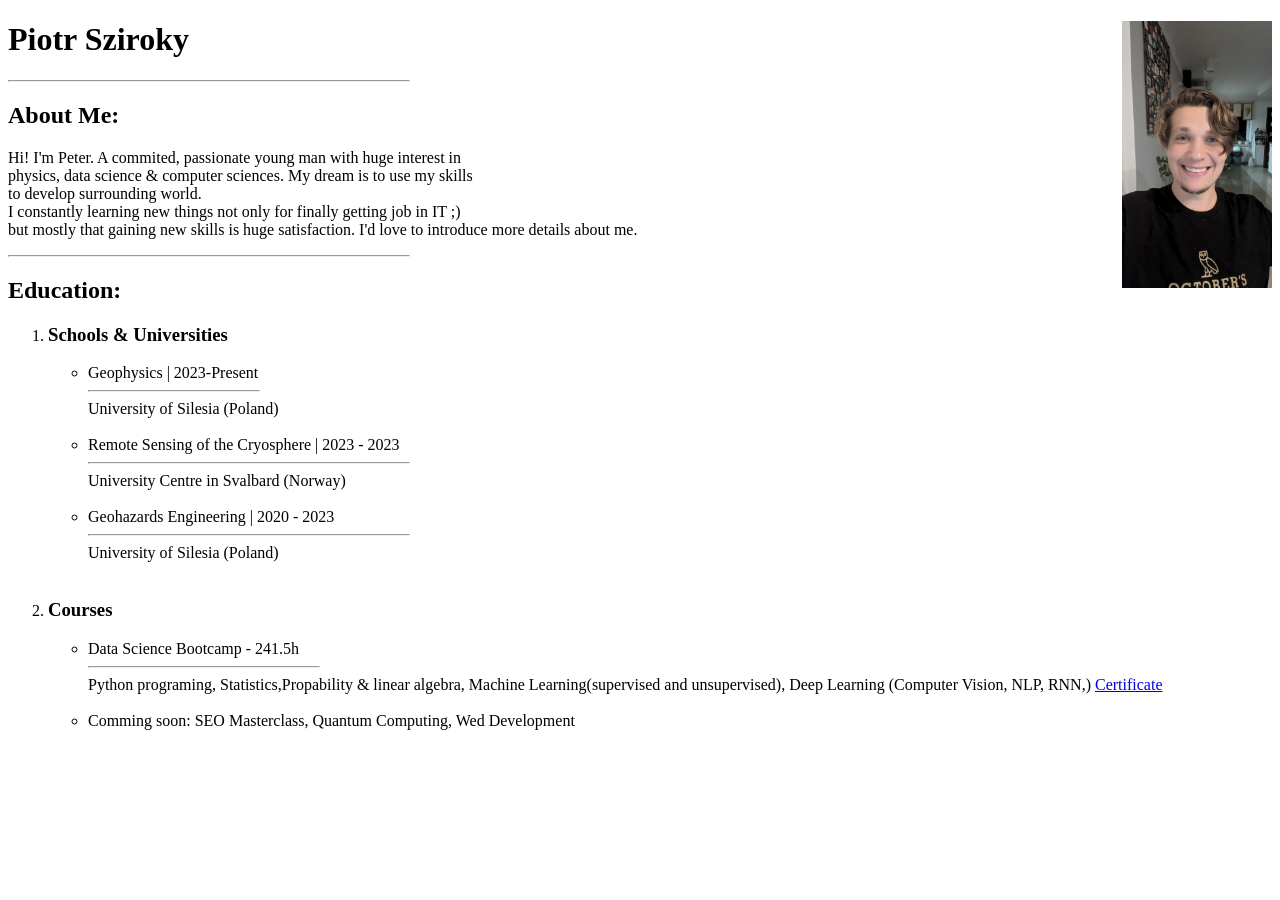
==== index.html @ ae1352f8 "update index.html" ====
<!DOCTYPE html>
<html lang="en">
<head>
    <meta charset="UTF-8">
    <title>Resume</title>
</head>
<body>

    <img src="./assets/images/PXL_20240624_211402000.jpg" width="150" alt="Peter is Smiling to You" align="right"/>
    <h1>Piotr Sziroky</h1>
    <hr width="400" align="left"/>

    <h2>About Me:</h2>
    <p>Hi! I'm Peter. A commited, passionate young man with huge interest in <br/> 
        physics, data science & computer sciences. My dream is to use my skills <br/> to develop surrounding world.<br/>I constantly learning new things not only for finally getting job in IT ;) <br/> 
        but mostly that gaining new skills is huge satisfaction. I'd love to introduce more details about me.
    </p>
    <hr width="400" align="left"/>

    <h2>Education:</h2>
    <ol>
        <li><h3>Schools & Universities</h3>
            <ul>
                <li>Geophysics | 2023-Present
                    <hr width="170" align="left">
                    University of Silesia (Poland)
                    <br/>
                    <br/>
                    </li>

                <li>Remote Sensing of the Cryosphere | 2023 - 2023
                    <hr width="320" align="left">
                    University Centre in Svalbard (Norway)
                    <br>
                    <br>
                </li>

                <li>Geohazards Engineering | 2020 - 2023
                    <hr width="320" align="left">
                    University of Silesia (Poland)
                    <br>
                    <br>
                </li>
            </ul>
        </li>
        

        <li>
            <h3>Courses</h3>
            <ul>
                <li> Data Science Bootcamp - 241.5h 
                    <hr width="230" align="left">
                    Python programing, Statistics,Propability & linear algebra, Machine Learning(supervised and unsupervised), Deep Learning (Computer Vision, NLP, RNN,) 
                    <a href="./assets/images/PXL_20240624_211402000.jpg">Certificate</a>
                    <br>
                    <br>
                </li>
                <li>Comming soon: SEO Masterclass, Quantum Computing, Wed Development</li>
            </ul>
        </li>
    </ol>


    
</body>
</html>
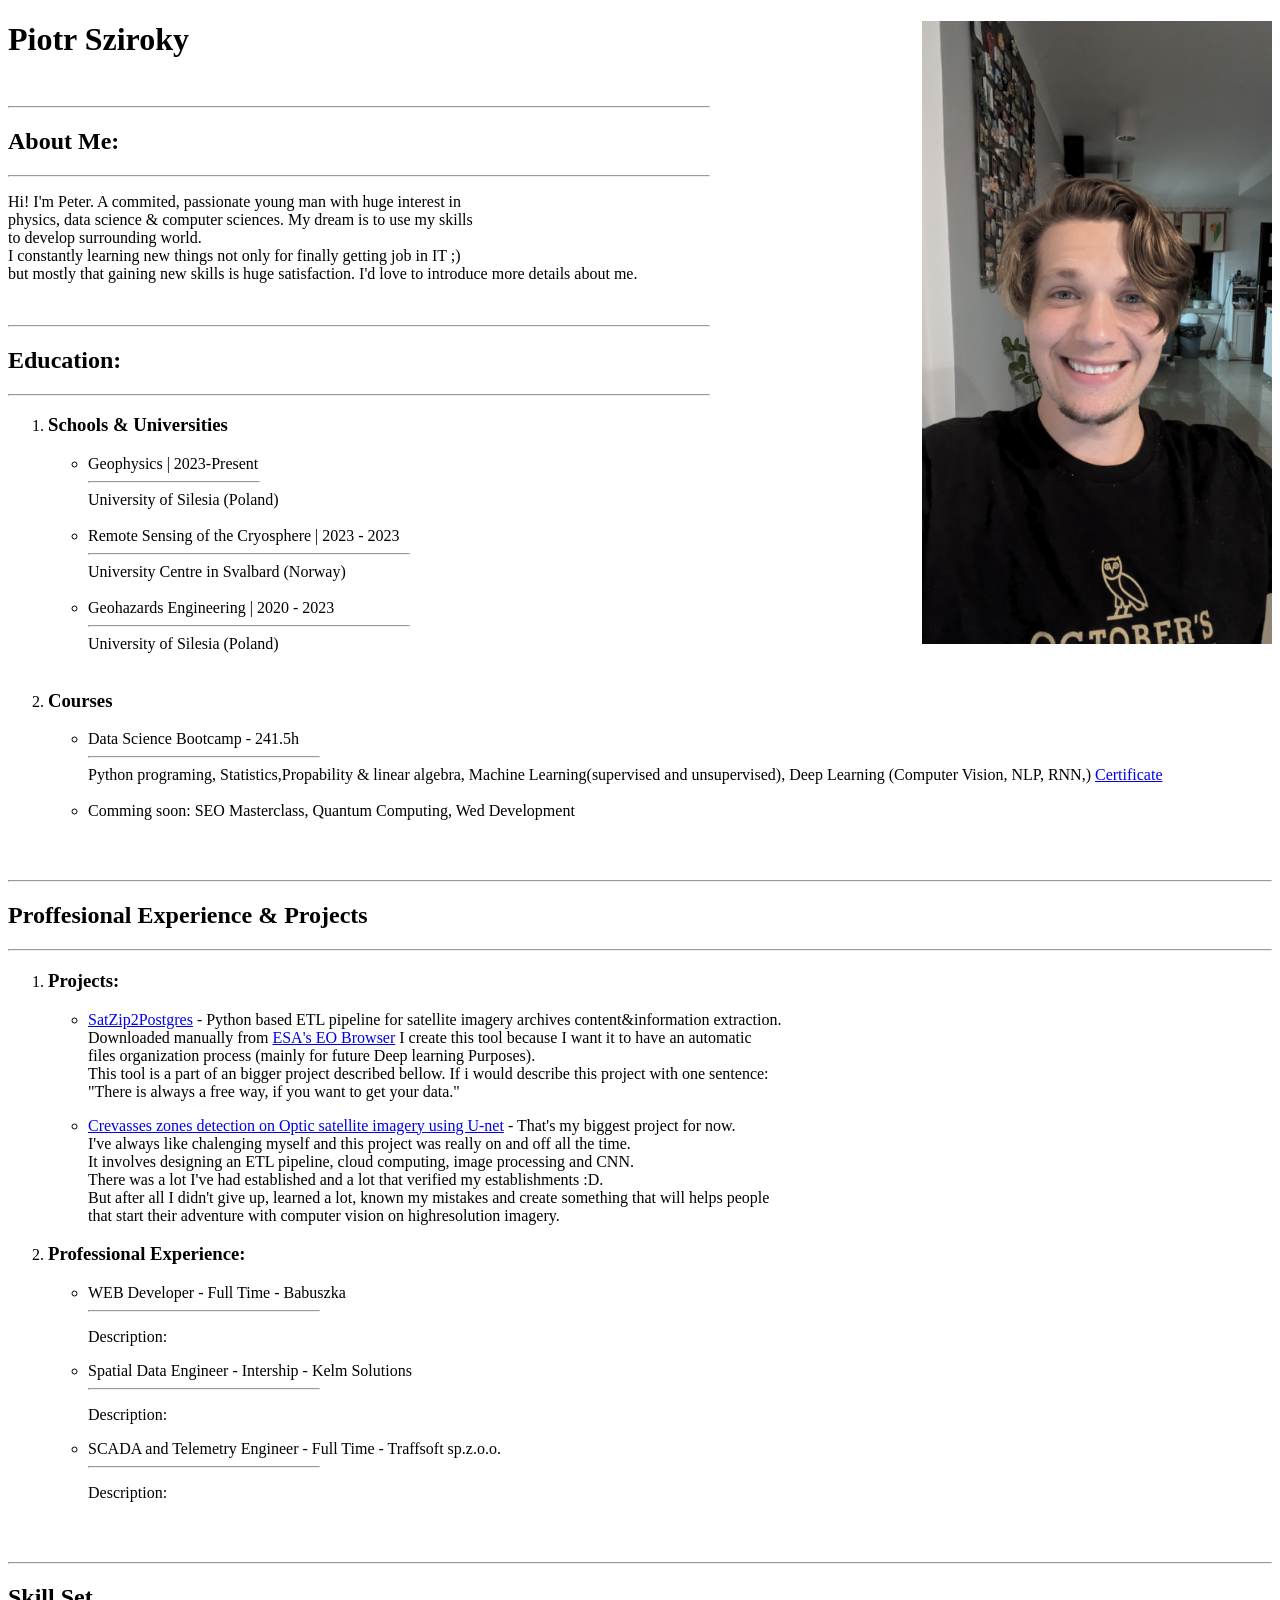
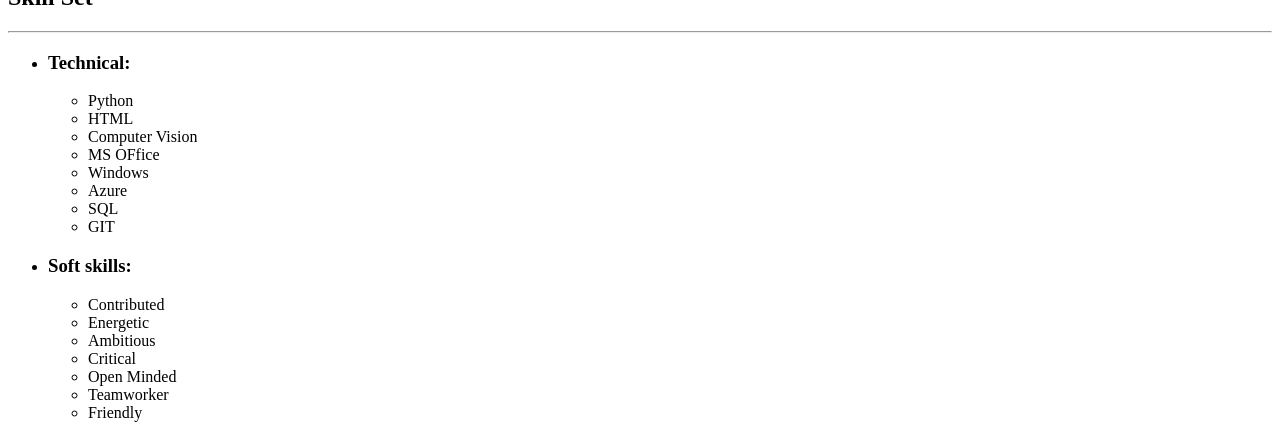
==== commit fe327fa1: "Update index.html Add more sections and descriptions" ====
--- a/index.html
+++ b/index.html
@@ -6,18 +6,22 @@
 </head>
 <body>
 
-    <img src="./assets/images/PXL_20240624_211402000.jpg" width="150" alt="Peter is Smiling to You" align="right"/>
+    <img src="./assets/images/PXL_20240624_211402000.jpg" width="350" alt="Peter is Smiling to You" align="right"/>
     <h1>Piotr Sziroky</h1>
-    <hr width="400" align="left"/>
+    <br/>
+    <hr width="700" align="left"/>
+    <h2>About Me:</h2>
+    <hr width="700" align="left"/>
 
-    <h2>About Me:</h2>
     <p>Hi! I'm Peter. A commited, passionate young man with huge interest in <br/> 
         physics, data science & computer sciences. My dream is to use my skills <br/> to develop surrounding world.<br/>I constantly learning new things not only for finally getting job in IT ;) <br/> 
         but mostly that gaining new skills is huge satisfaction. I'd love to introduce more details about me.
     </p>
-    <hr width="400" align="left"/>
-
+    <br/>
+    <hr width="700" align="left"/>
+    
     <h2>Education:</h2>
+    <hr width="700" align="left"/>
     <ol>
         <li><h3>Schools & Universities</h3>
             <ul>
@@ -51,7 +55,7 @@
                 <li> Data Science Bootcamp - 241.5h 
                     <hr width="230" align="left">
                     Python programing, Statistics,Propability & linear algebra, Machine Learning(supervised and unsupervised), Deep Learning (Computer Vision, NLP, RNN,) 
-                    <a href="./assets/images/PXL_20240624_211402000.jpg">Certificate</a>
+                    <a href="./assets/images/Certificate.pdf">Certificate</a>
                     <br>
                     <br>
                 </li>
@@ -59,8 +63,81 @@
             </ul>
         </li>
     </ol>
+    <br/>
+    <br/>
+    <hr/>
+    <h2>Proffesional Experience & Projects</h2>
+    <hr/>
+    <ol>
+        <li><h3>Projects:</h3>
+            <ul>
+                <li>
+                <p><a href="https://github.com/Sziroky/SatZip2Postgres">SatZip2Postgres</a> - Python based ETL pipeline for satellite imagery archives content&information extraction.<br>
+                     Downloaded manually from <a href="https://apps.sentinel-hub.com/eo-browser/?zoom=10&lat=41.9&lng=12.5&themeId=DEFAULT-THEME&toTime=2024-06-25T21%3A22%3A40.607Z"> ESA's EO Browser</a> I create this tool because I want it to have an automatic <br/>
+                     files organization process (mainly for future Deep learning Purposes).<br/>
+                     This tool is a part of an bigger project described bellow. If i would describe this project with one sentence: <br/>
+                     "There is always a free way, if you want to get your data."  </p>
+                </li>
+                <li>
+                    <p><a href="https://www.linkedin.com/in/piotr-sziroky/">Crevasses zones detection on Optic satellite imagery using U-net</a> - That's my biggest project for now.<br> 
+                        I've always like chalenging myself and this project was really on and off all the time.<br> 
+                        It involves designing an ETL pipeline, cloud computing, image processing and CNN. <br>
+                        There was a lot I've had established and a lot that verified my establishments :D. <br>
+                        But after all I didn't give up, learned a lot, known my mistakes and create something that will helps people <br>
+                        that start their adventure with computer vision on highresolution imagery.</p>
+                </li>
+            </ul>
+        </li>
+        <li><h3>Professional Experience:</h3>
+        
+            <ul> 
+                <li>WEB Developer - Full Time - Babuszka
+                    <hr width="230" align="left" /> 
+                    <p>Description: </p>
 
+                </li>
+                </li>
+                <li>Spatial Data Engineer - Intership - Kelm Solutions
+                    <hr width="230" align="left" /> 
+                    <p>Description: </p>
 
-    
+                </li>
+
+                <li>SCADA and Telemetry Engineer - Full Time - Traffsoft sp.z.o.o.
+                    <hr width="230" align="left" />
+                    <p>Description: </p>           
+            </ul>
+        </li>    
+    </ol>
+    <br/>
+    <br/>
+    <hr/>
+    <h2>Skill Set</h2>
+    <hr/>
+    <ul>
+        <li><h3>Technical:</h3>
+            <ul>
+                <li>Python</li>
+                <li>HTML</li>
+                <li>Computer Vision</li>
+                <li>MS OFfice</li>
+                <li>Windows</li>
+                <li>Azure</li>
+                <li>SQL</li>
+                <li>GIT</li>
+            </ul>
+        </li>
+        <li><h3>Soft skills:</h3>
+            <ul>
+                <li>Contributed</li>
+                <li>Energetic</li>
+                <li>Ambitious</li>
+                <li>Critical</li>
+                <li>Open Minded</li>
+                <li>Teamworker</li>
+                <li>Friendly</li>
+            </ul>
+        </li>
+    </ul>
 </body>
 </html>
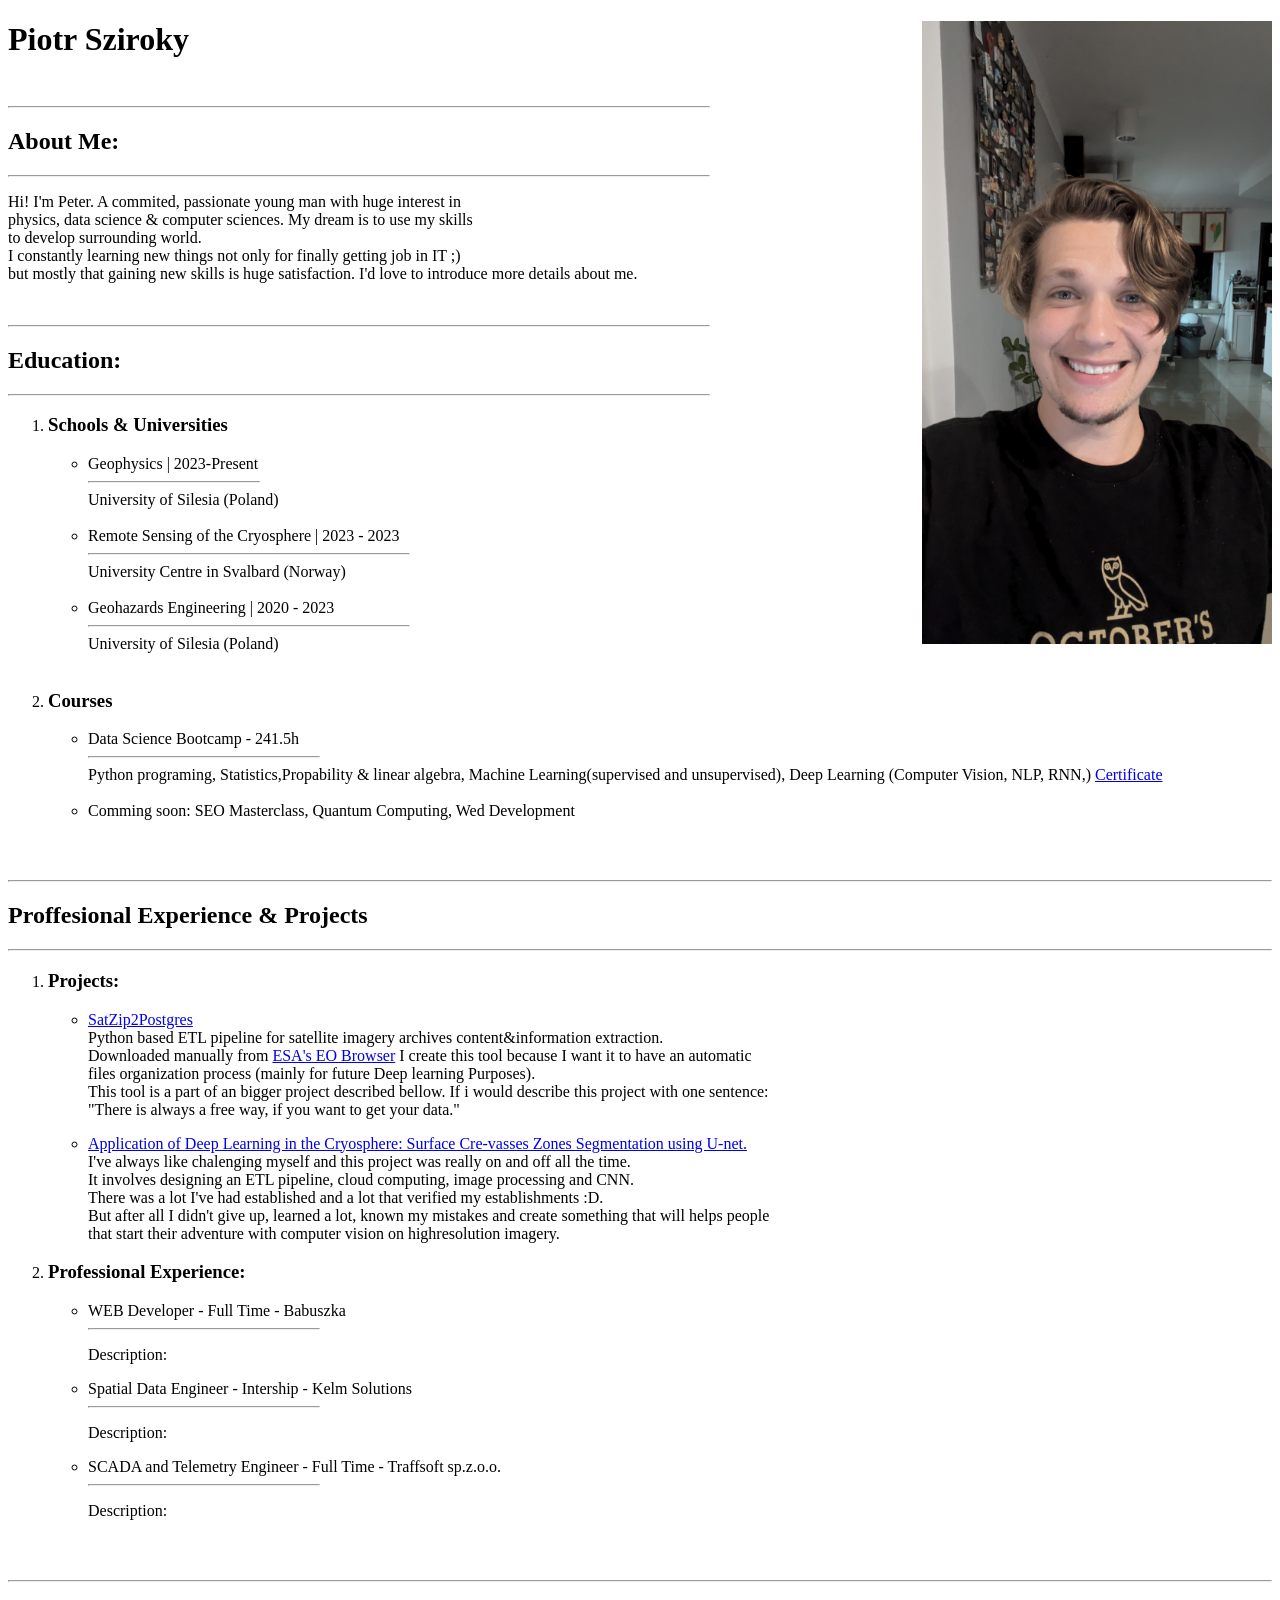
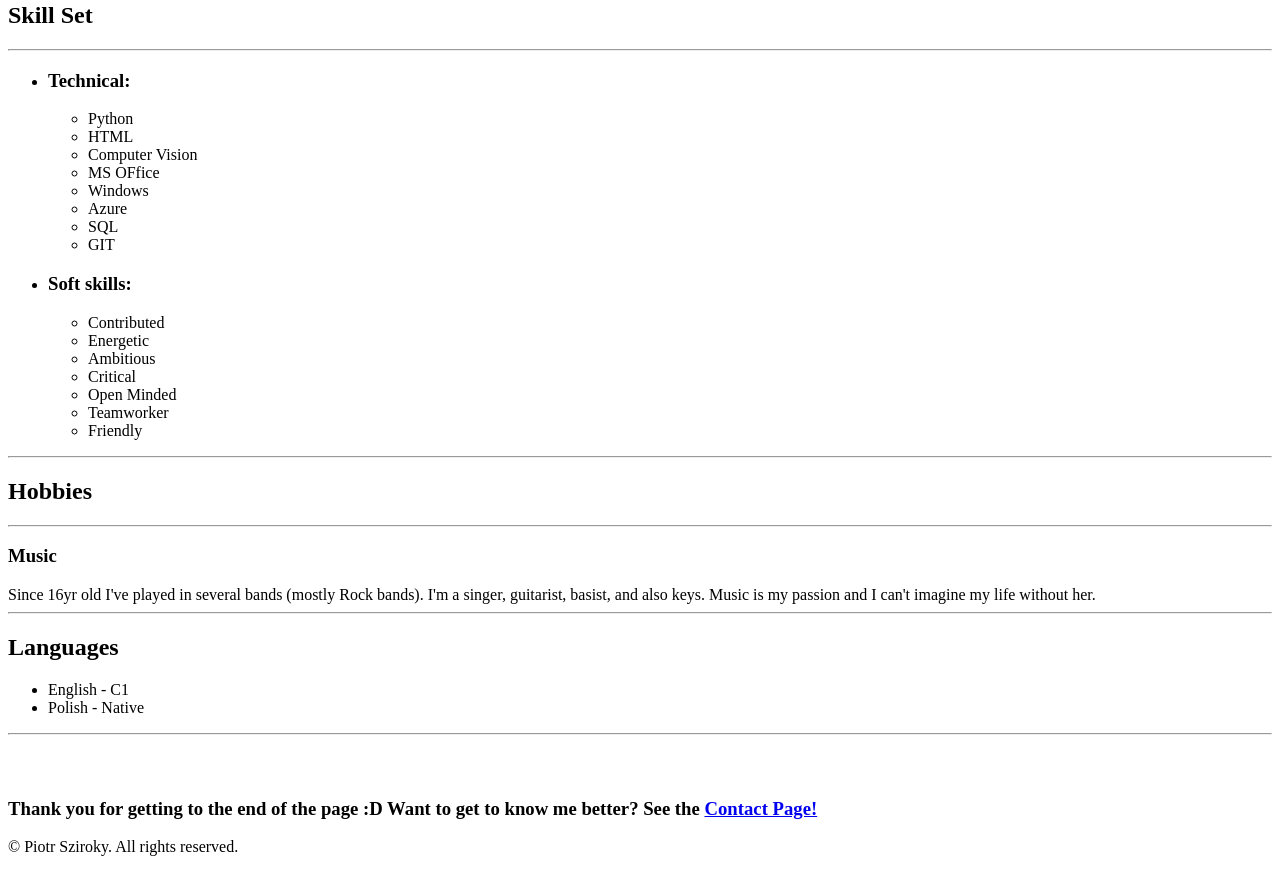
==== commit e48f9d0a: "Edit text and hyperlinks." ====
--- a/index.html
+++ b/index.html
@@ -72,14 +72,14 @@
         <li><h3>Projects:</h3>
             <ul>
                 <li>
-                <p><a href="https://github.com/Sziroky/SatZip2Postgres">SatZip2Postgres</a> - Python based ETL pipeline for satellite imagery archives content&information extraction.<br>
+                <p><a href="https://github.com/Sziroky/SatZip2Postgres">SatZip2Postgres</a><br> Python based ETL pipeline for satellite imagery archives content&information extraction.<br>
                      Downloaded manually from <a href="https://apps.sentinel-hub.com/eo-browser/?zoom=10&lat=41.9&lng=12.5&themeId=DEFAULT-THEME&toTime=2024-06-25T21%3A22%3A40.607Z"> ESA's EO Browser</a> I create this tool because I want it to have an automatic <br/>
                      files organization process (mainly for future Deep learning Purposes).<br/>
                      This tool is a part of an bigger project described bellow. If i would describe this project with one sentence: <br/>
                      "There is always a free way, if you want to get your data."  </p>
                 </li>
                 <li>
-                    <p><a href="https://www.linkedin.com/in/piotr-sziroky/">Crevasses zones detection on Optic satellite imagery using U-net</a> - That's my biggest project for now.<br> 
+                    <p><a href="https://www.linkedin.com/in/piotr-sziroky/">Application of Deep Learning in the Cryosphere: Surface Cre-vasses Zones Segmentation using U-net.</a><br> 
                         I've always like chalenging myself and this project was really on and off all the time.<br> 
                         It involves designing an ETL pipeline, cloud computing, image processing and CNN. <br>
                         There was a lot I've had established and a lot that verified my establishments :D. <br>
@@ -139,5 +139,26 @@
             </ul>
         </li>
     </ul>
+    <hr>
+    <h2>Hobbies</h2>
+    <hr>
+    <p><h3>Music</h3>Since 16yr old I've played in several bands (mostly Rock bands). I'm a singer, guitarist, basist, and also keys. Music is my passion and I can't imagine my life without her.
+    <br>
+    <hr>
+    <h2>Languages</h2>
+    <ul>
+        <li>English - C1</li>
+        <li>Polish - Native</li>
+    </ul>
+
 </body>
+
+<footer>
+    <hr>
+    <br>
+    <br>
+    <h3>Thank you for getting to the end of the page :D Want to get to know me better? See the <a href="./public/contact.html">Contact Page!</a></h3>
+    <p>© Piotr Sziroky. All rights reserved. </p>
+
+</footer>
 </html>
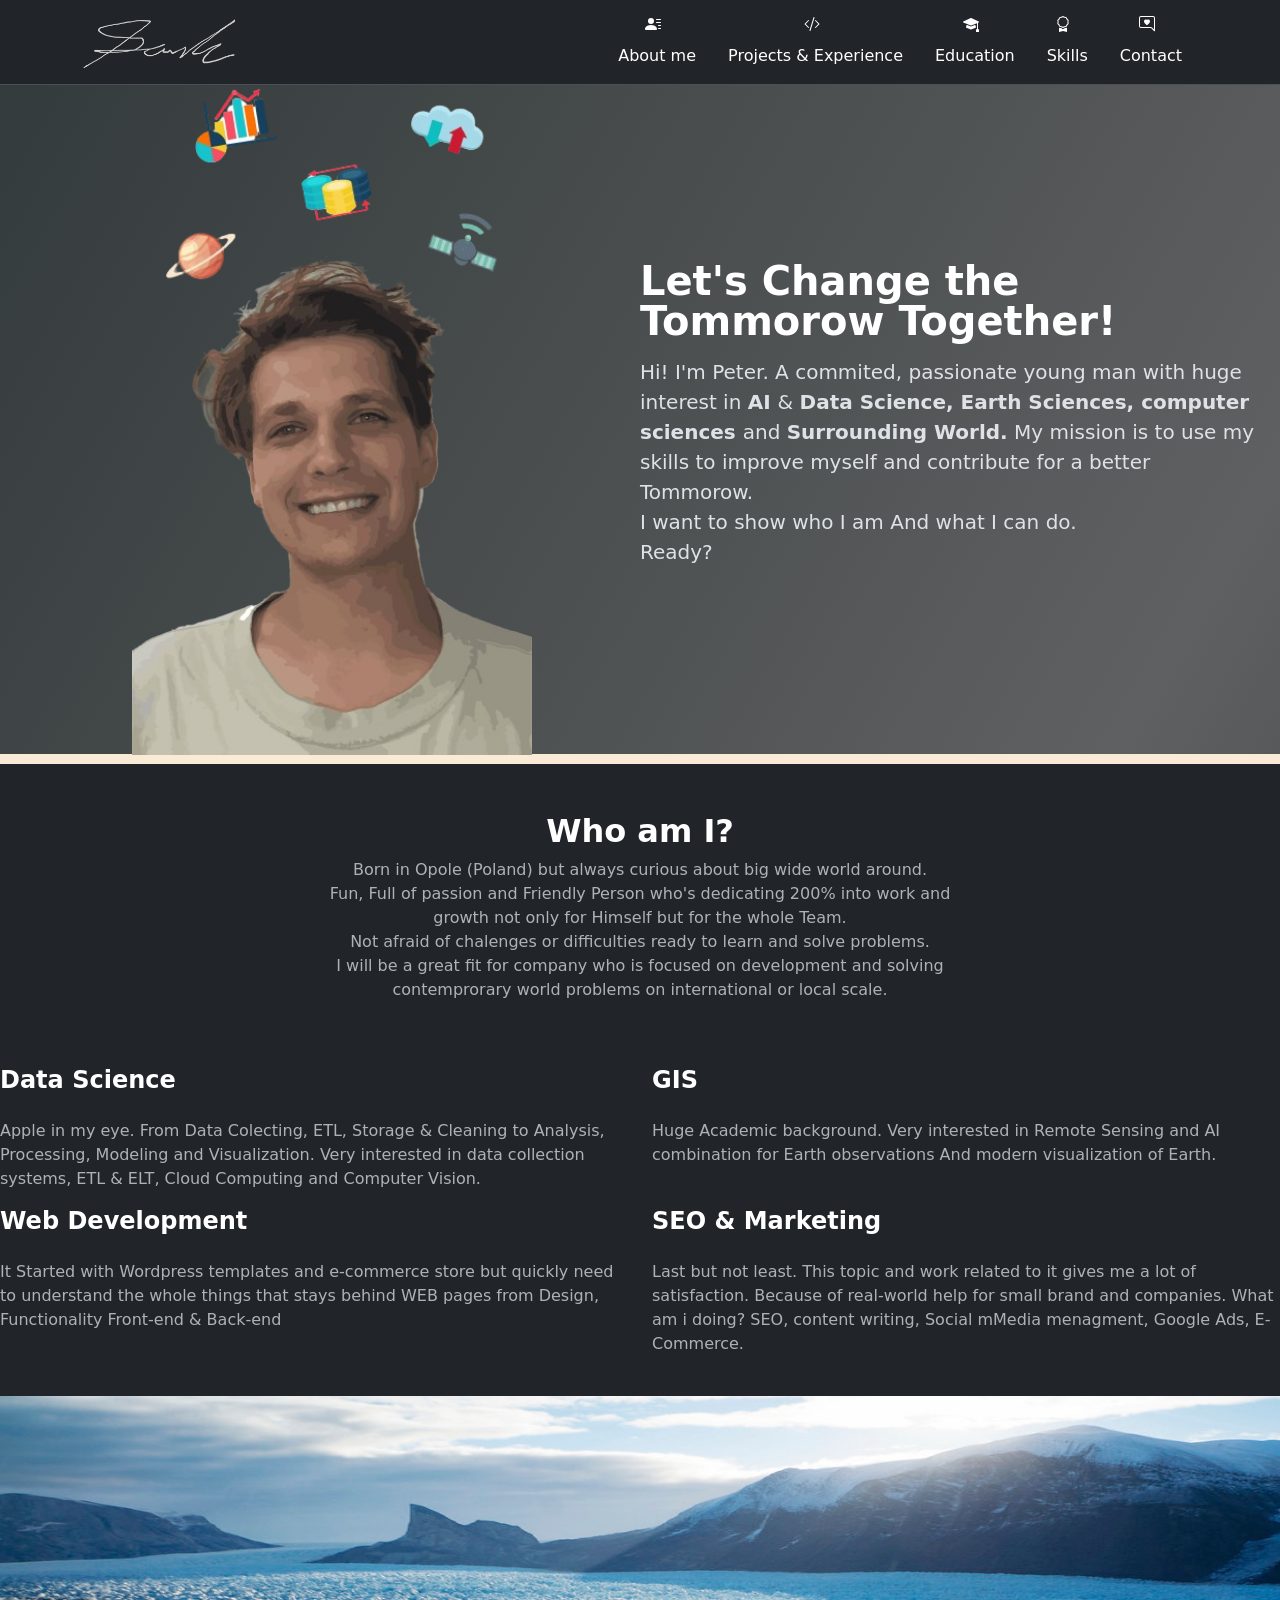
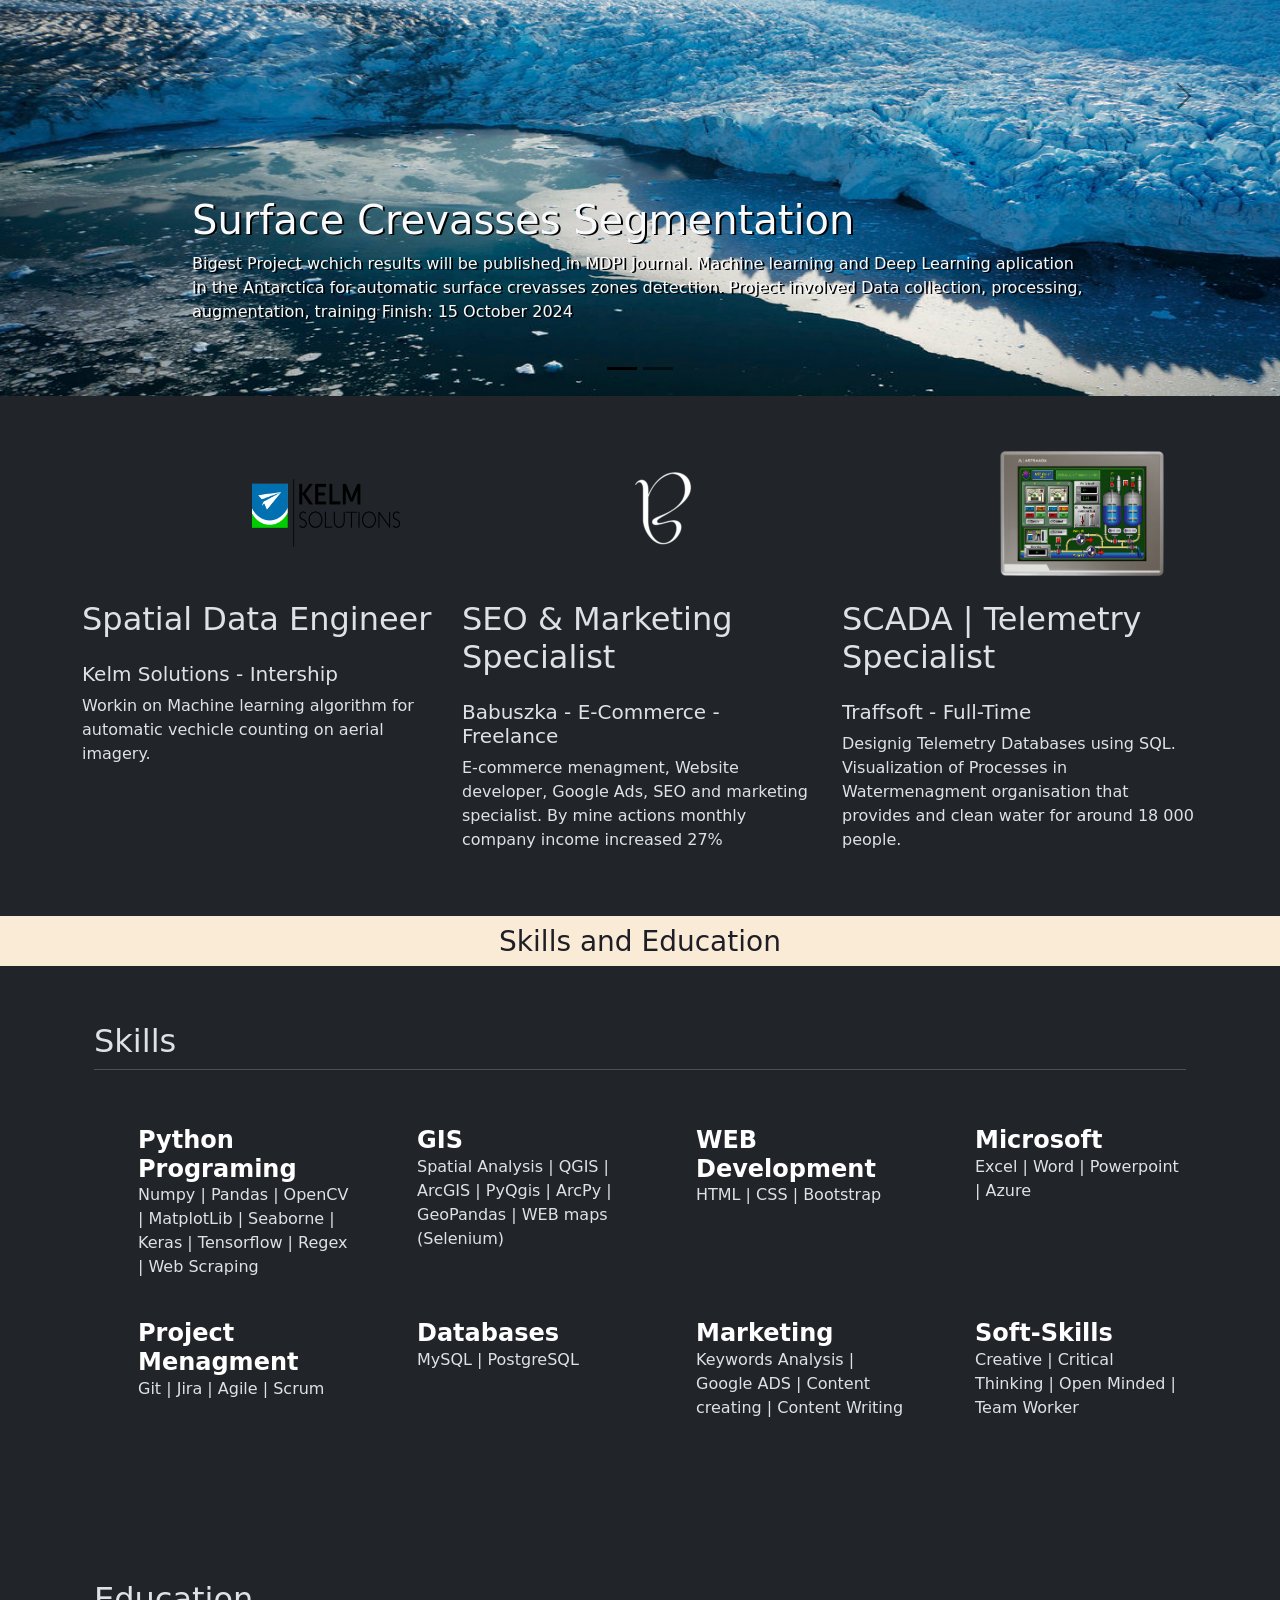
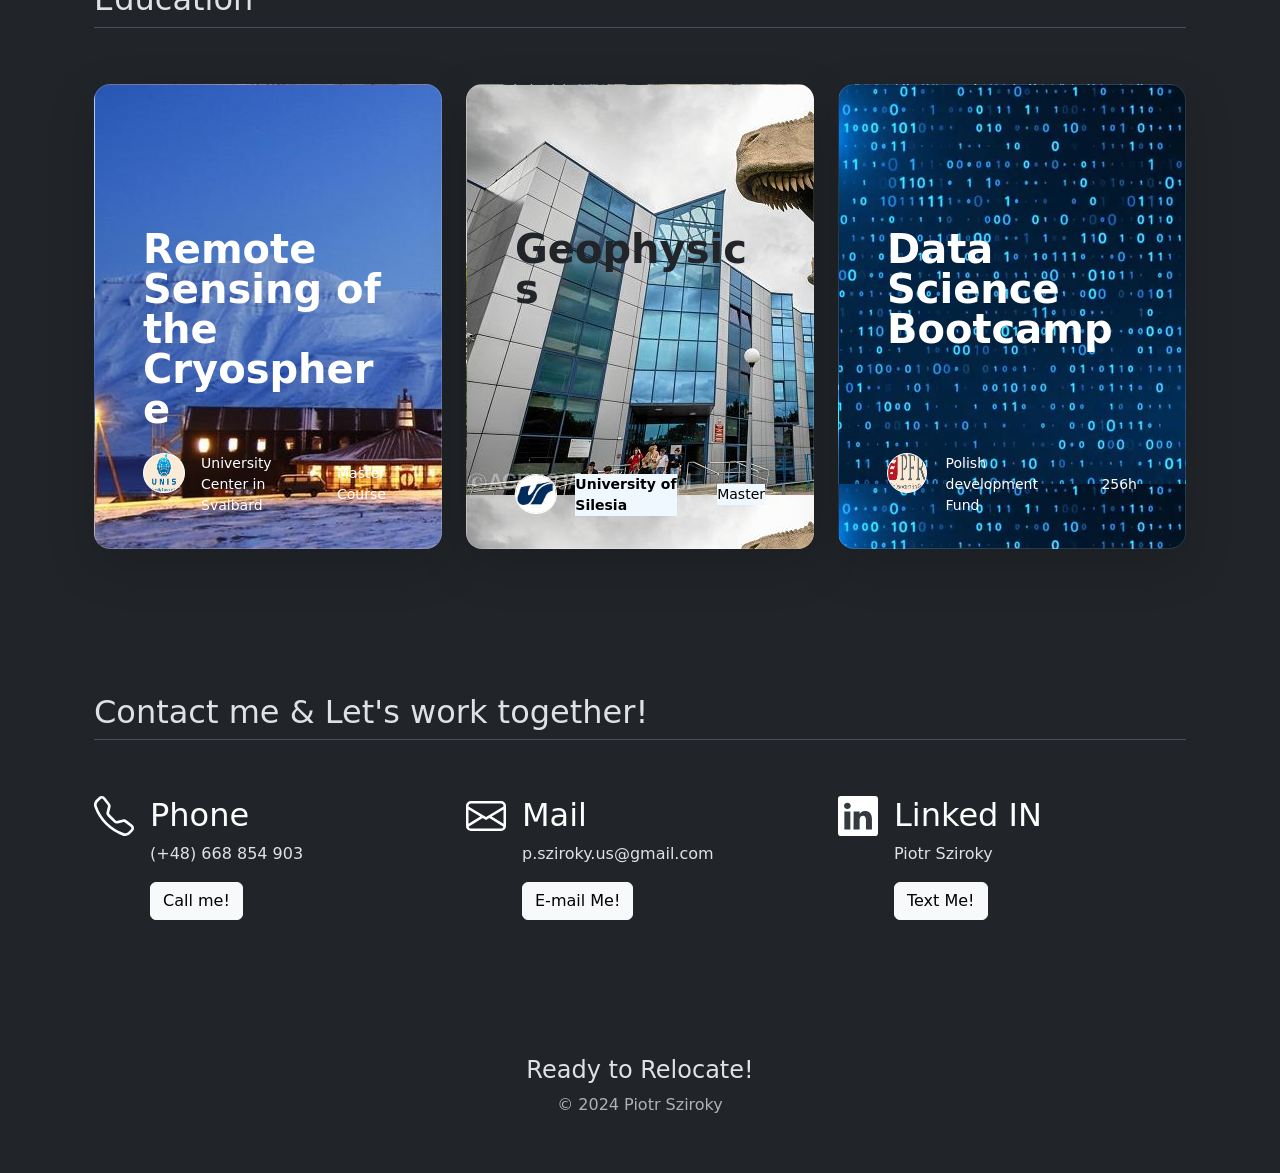
==== commit 3f21094c: "created new website" ====
--- a/index.html
+++ b/index.html
@@ -1,164 +1,383 @@
 <!DOCTYPE html>
-<html lang="en">
+<html lang="en" data-bs-theme="dark">
 <head>
     <meta charset="UTF-8">
-    <title>Resume</title>
+    <meta name="viewport" content="width=device-width, initial-scale=1.0">
+    <title>Nice to meet you!</title>
+    <link rel="stylesheet" href="./style.css">
+    <link href="https://cdn.jsdelivr.net/npm/bootstrap@5.3.3/dist/css/bootstrap.min.css" rel="stylesheet" integrity="sha384-QWTKZyjpPEjISv5WaRU9OFeRpok6YctnYmDr5pNlyT2bRjXh0JMhjY6hW+ALEwIH" crossorigin="anonymous">
 </head>
 <body>
-
-    <img src="./assets/images/PXL_20240624_211402000.jpg" width="350" alt="Peter is Smiling to You" align="right"/>
-    <h1>Piotr Sziroky</h1>
-    <br/>
-    <hr width="700" align="left"/>
-    <h2>About Me:</h2>
-    <hr width="700" align="left"/>
-
-    <p>Hi! I'm Peter. A commited, passionate young man with huge interest in <br/> 
-        physics, data science & computer sciences. My dream is to use my skills <br/> to develop surrounding world.<br/>I constantly learning new things not only for finally getting job in IT ;) <br/> 
-        but mostly that gaining new skills is huge satisfaction. I'd love to introduce more details about me.
-    </p>
-    <br/>
-    <hr width="700" align="left"/>
+    <!-- navbar with anchors to specific content on page (sections) -->
+    <div class="px-3 py-2 text-bg-dark border-bottom">
+        <div class="container">
+            <div class="d-flex flex-wrap align-items-center justify-content-center justify-content-lg-center">
+            <a href="/" class="d-flex align-items-center my-2 my-lg-0 me-lg-auto text-white text-decoration-none">
+               <img src="./assets/images/signature_pandadoc.png" alt="sign" class="site-logo">
+            </a>
+            <ul class="nav col-12 col-lg-auto my-2 justify-content-center my-md-0 text-small">
+                <li>
+                <a href="#" class="nav-link text-white">
+                    <svg class="bi d-block mx-auto mb-1" width="24" height="24"><path d="M6 8a3 3 0 1 0 0-6 3 3 0 0 0 0 6m-5 6s-1 0-1-1 1-4 6-4 6 3 6 4-1 1-1 1zM11 3.5a.5.5 0 0 1 .5-.5h4a.5.5 0 0 1 0 1h-4a.5.5 0 0 1-.5-.5m.5 2.5a.5.5 0 0 0 0 1h4a.5.5 0 0 0 0-1zm2 3a.5.5 0 0 0 0 1h2a.5.5 0 0 0 0-1zm0 3a.5.5 0 0 0 0 1h2a.5.5 0 0 0 0-1z"/>
+                    <use xlink:href="#home"></use></svg>
+                    About me
+                </a>
+                </li>
+                <li>
+                <a href="#" class="nav-link text-white">
+                    <svg class="bi d-block mx-auto mb-1" width="24" height="24"><use xlink:href="#speedometer2"></use><path d="M10.478 1.647a.5.5 0 1 0-.956-.294l-4 13a.5.5 0 0 0 .956.294zM4.854 4.146a.5.5 0 0 1 0 .708L1.707 8l3.147 3.146a.5.5 0 0 1-.708.708l-3.5-3.5a.5.5 0 0 1 0-.708l3.5-3.5a.5.5 0 0 1 .708 0m6.292 0a.5.5 0 0 0 0 .708L14.293 8l-3.147 3.146a.5.5 0 0 0 .708.708l3.5-3.5a.5.5 0 0 0 0-.708l-3.5-3.5a.5.5 0 0 0-.708 0"/></svg>
+                    Projects & Experience
+                </a>
+                </li>
+                <li>
+                <a href="#" class="nav-link text-white">
+                    <svg class="bi d-block mx-auto mb-1" width="24" height="24"><path d="M8.211 2.047a.5.5 0 0 0-.422 0l-7.5 3.5a.5.5 0 0 0 .025.917l7.5 3a.5.5 0 0 0 .372 0L14 7.14V13a1 1 0 0 0-1 1v2h3v-2a1 1 0 0 0-1-1V6.739l.686-.275a.5.5 0 0 0 .025-.917z"/>
+                        <path d="M4.176 9.032a.5.5 0 0 0-.656.327l-.5 1.7a.5.5 0 0 0 .294.605l4.5 1.8a.5.5 0 0 0 .372 0l4.5-1.8a.5.5 0 0 0 .294-.605l-.5-1.7a.5.5 0 0 0-.656-.327L8 10.466z"/><use xlink:href="#table"></use></svg>
+                    Education
+                </a>
+                </li>
+                <li>
+                <a href="#" class="nav-link text-white">
+                    <svg class="bi d-block mx-auto mb-1" width="24" height="24"><path d="M9.669.864 8 0 6.331.864l-1.858.282-.842 1.68-1.337 1.32L2.6 6l-.306 1.854 1.337 1.32.842 1.68 1.858.282L8 12l1.669-.864 1.858-.282.842-1.68 1.337-1.32L13.4 6l.306-1.854-1.337-1.32-.842-1.68zm1.196 1.193.684 1.365 1.086 1.072L12.387 6l.248 1.506-1.086 1.072-.684 1.365-1.51.229L8 10.874l-1.355-.702-1.51-.229-.684-1.365-1.086-1.072L3.614 6l-.25-1.506 1.087-1.072.684-1.365 1.51-.229L8 1.126l1.356.702z"/>
+                        <path d="M4 11.794V16l4-1 4 1v-4.206l-2.018.306L8 13.126 6.018 12.1z"/><use xlink:href="#grid"></use></svg>
+                    Skills
+                </a>
+                </li>
+                <li>
+                <a href="#" class="nav-link text-white">
+                    <svg class="bi d-block mx-auto mb-1" width="24" height="24"><path d="M2 1a1 1 0 0 0-1 1v8a1 1 0 0 0 1 1h9.586a2 2 0 0 1 1.414.586l2 2V2a1 1 0 0 0-1-1zm12-1a2 2 0 0 1 2 2v12.793a.5.5 0 0 1-.854.353l-2.853-2.853a1 1 0 0 0-.707-.293H2a2 2 0 0 1-2-2V2a2 2 0 0 1 2-2z"/>
+                        <path d="M8 3.993c1.664-1.711 5.825 1.283 0 5.132-5.825-3.85-1.664-6.843 0-5.132"/><use xlink:href="#people-circle"></use></svg>
+                    Contact
+                </a>
+                </li>
+            </ul>
+            </div>
+        </div>
+    </div>
+
+    <!-- First impresion!  -->
+    <div class="container-fluid gradient-background col-xxl px-4 py-1">
+        <div class="row flex-lg-row align-items-center g-0 py-0">
+          <div class="col-10 col-sm-8 col-lg-6">
+            <img src="./assets/images/thats-me-color.png" class="d-block mx-lg-auto img-fluid thats-me" alt="Bootstrap Themes" width="400" height="500" loading="lazy">
+          </div>
+          <div class="col-lg-6">
+            <h1 class="display-6 fw-bold text-body-emphasis lh-1 mb-3">Let's Change the Tommorow Together!</h1>
+            <p class="lead">Hi! I'm Peter. A commited, passionate young man with huge interest in <span class="important"> 
+                AI </span> & <span class="important"> Data Science, Earth Sciences, computer sciences </span> and <span class="important"> Surrounding World.</span> My mission is to use my skills to improve myself and contribute for a better Tommorow.
+                <br/>I want to show who I am And what I can do.<br/>Ready? 
+                <br/></p>
+            <div class="d-grid gap-2 d-md-flex justify-content-md-start">
+             
+              
+            </div>
+          </div>
+        </div>
+      </div>
+
+    <!-- Story about Sziroky -->
+    <section class="meet">
+        <div class="break"></div>
+        
+        <div class="row row-cols-md-2 row-cols-md-2 align-items-md-center justify-content-center g-0 py-5">
+            <div class="col d-flex flex-column align-items-center  gap-0">
+              <h2 class="fw-bold text-body-emphasis">Who am I?</h2>
+              <p class="text-center text-body-secondary">Born in Opole (Poland) but always curious about big wide world around. <br>
+                 Fun, Full of passion and Friendly Person who's dedicating 200% into work and growth not only for Himself but for the whole Team.<br> 
+                 Not afraid of chalenges or difficulties ready to learn and solve problems. <br>I will be a great fit for company who is focused on development and solving contemprorary world problems on international or local scale.   </p>
+            </div>
+            </div>
+      
+            <div class="col">
+              <div class="row row-cols-1 row-cols-sm-2 g-6 mb-4">
+                <div class="col d-flex flex-column gap-4">
+                  <h4 class="fw-semibold mb-0 text-body-emphasis">Data Science</h4>
+                  <p class="text-body-secondary">Apple in my eye. From Data Colecting, ETL, Storage & Cleaning to Analysis, Processing, Modeling and Visualization. Very interested in data collection systems, ETL & ELT, Cloud Computing and Computer Vision.  </p>
+                </div>
+      
+                <div class="col d-flex flex-column gap-4">
+                  <h4 class="fw-semibold mb-0 text-body-emphasis">GIS</h4>
+                  <p class="text-body-secondary">Huge Academic background. Very interested in Remote Sensing and AI combination for Earth observations And modern visualization of Earth. </p>
+                </div>
+      
+                <div class="col d-flex flex-column gap-4">
+                  <h4 class="fw-semibold mb-0 text-body-emphasis">Web Development</h4>
+                  <p class="text-body-secondary">It Started with Wordpress templates and e-commerce store but quickly need to understand the whole things that stays behind WEB pages from Design, Functionality Front-end & Back-end  </p>
+                </div>
+      
+                <div class="col d-flex flex-column gap-4">
+                  <h4 class="fw-semibold mb-0 text-body-emphasis">SEO & Marketing</h4>
+                  <p class="text-body-secondary">Last but not least. This topic and work related to it gives me a lot of satisfaction. Because of real-world help for small brand and companies. What am i doing? SEO, content writing, Social mMedia menagment, Google Ads, E-Commerce.  </p>
+                </div>
+              </div>
+            </div>
+          </div>
+    </section>
+
+    <!-- My projects esspecialy segmentation  -->
+    <section class="projects">
+
+
+    <div id="myCarousel" class="carousel slide mb-6" data-bs-ride="carousel">
+        <div class="carousel-indicators">
+        <button type="button" data-bs-target="#myCarousel" data-bs-slide-to="0" class="active btn-lg " aria-label="Slide 1" aria-current="true"></button>
+        <button type="button" data-bs-target="#myCarousel" data-bs-slide-to="1" aria-label="Slide 2" class=""></button>
+        </div>
+        <div class="carousel-inner">
+        <div class="carousel-item active">
+            <img src="./assets/images/Crevasses.jpg" alt="Crevasses" height="600px" width="1500px">
+            <div class="container">
+            <div class="carousel-caption text-start text-light my-3">
+                <h1 style="text-shadow: 2px 1px black;">Surface Crevasses Segmentation</h1>
+                <p class="text-light" style="text-shadow: 2px 1px black;">Bigest Project wchich results will be published in MDPI Journal. Machine learning and Deep Learning aplication in the Antarctica for automatic surface crevasses zones detection. Project involved Data collection, processing, augmentation, training Finish: 15 October 2024 </p>
+            </div>
+            </div>
+        </div>
+        <div class="carousel-item">
+            <img src="./assets/images/Sentinel-2_pillars.jpg" alt="Satellite" height="600px" width="1500px" >
+            <div class="container">
+            <div class="carousel-caption">
+                <h1 class="text-light" style="text-shadow: 2px 1px black; color: black;">SatZip2Postgres</h1>
+                <p class="text-light" style="text-shadow: 2px 1px black;" >Designed Python ETL pipeline for organising and extracting files from satellite archives downloaded from EO Browser. Program allows user to gather information about satellite imagery and store it in PostgreSQL</p>
+                
+            </div>
+            </div>
+        </div>
+        </div>
+        <button class="carousel-control-prev" type="button" data-bs-target="#myCarousel" data-bs-slide="prev">
+        <span class="carousel-control-prev-icon" aria-hidden="true"></span>
+        <span class="visually-hidden">Previous</span>
+        </button>
+        <button class="carousel-control-next" type="button" data-bs-target="#myCarousel" data-bs-slide="next">
+        <span class="carousel-control-next-icon" aria-hidden="true"></span>
+        <span class="visually-hidden">Next</span>
+        </button>
+    </div>
+          
+          
+            <div class="container marketing">
+          
+              <!-- Three columns of text below the carousel -->
+              <div class="row py-4 py-5">
+                <div class="col-lg-4 ">
+                    <svg class="bd-placeholder-img rounded-circle" width="140" height="140" xmlns="http://www.w3.org/2000/svg" role="img" aria-label="Placeholder" preserveAspectRatio="xMidYMid slice" focusable="false"><title>Placeholder</title><img src="./assets/images/kelm solution.png" height="100px" width="200px"><rect width="100%" height="100%" fill="var(--bs-secondary-color)"></rect></svg>
+                  <h2 class="fw-normal py-3">Spatial Data Engineer</h2>
+                  <h5>Kelm Solutions - Intership</h5>
+                  <p>Workin on Machine learning algorithm for automatic vechicle counting on aerial imagery.</p>
+                  
+                </div><!-- /.col-lg-4 -->
+                <div class="col-lg-4">
+                  <svg class="bd-placeholder-img rounded-circle" width="140" height="140" xmlns="http://www.w3.org/2000/svg" role="img" aria-label="Placeholder" preserveAspectRatio="xMidYMid slice" focusable="false"><title>Placeholder</title><img src="./assets/images/babuszka.png"><rect width="100%" height="100%" fill="var(--bs-secondary-color)"></rect></svg>
+                  <h2 class="fw-normal py-3">SEO & Marketing Specialist</h2>
+                  <h5>Babuszka - E-Commerce - Freelance</h5>
+                  <p>E-commerce menagment, Website developer, Google Ads, SEO and marketing specialist. By mine actions monthly company income increased 27%</p>
+                  
+                </div><!-- /.col-lg-4 -->
+                <div class="col-lg-4 ">
+                  <svg class="bd-placeholder-img rounded-circle" width="140" height="140" xmlns="http://www.w3.org/2000/svg" role="img" aria-label="Placeholder" preserveAspectRatio="xMidYMid slice" focusable="false"><title>Placeholder</title><img src="./assets/images/Traffsoft.png" width="200px" alt=""><rect width="100%" height="100%" fill="var(--bs-secondary-color)"></rect></svg>
+                  <h2 class="fw-normal py-3">SCADA | Telemetry Specialist</h2>
+                  <h5>Traffsoft - Full-Time</h5>
+                  <p>Designig Telemetry Databases using SQL. Visualization of Processes in Watermenagment organisation that provides and clean water for around 18 000 people.   </p>
+                  
+                </div><!-- /.col-lg-4 -->
+              </div><!-- /.row -->
+          
+          
+              
     
-    <h2>Education:</h2>
-    <hr width="700" align="left"/>
-    <ol>
-        <li><h3>Schools & Universities</h3>
-            <ul>
-                <li>Geophysics | 2023-Present
-                    <hr width="170" align="left">
-                    University of Silesia (Poland)
-                    <br/>
-                    <br/>
-                    </li>
-
-                <li>Remote Sensing of the Cryosphere | 2023 - 2023
-                    <hr width="320" align="left">
-                    University Centre in Svalbard (Norway)
-                    <br>
-                    <br>
-                </li>
-
-                <li>Geohazards Engineering | 2020 - 2023
-                    <hr width="320" align="left">
-                    University of Silesia (Poland)
-                    <br>
-                    <br>
-                </li>
-            </ul>
-        </li>
-        
-
-        <li>
-            <h3>Courses</h3>
-            <ul>
-                <li> Data Science Bootcamp - 241.5h 
-                    <hr width="230" align="left">
-                    Python programing, Statistics,Propability & linear algebra, Machine Learning(supervised and unsupervised), Deep Learning (Computer Vision, NLP, RNN,) 
-                    <a href="./assets/images/Certificate.pdf">Certificate</a>
-                    <br>
-                    <br>
-                </li>
-                <li>Comming soon: SEO Masterclass, Quantum Computing, Wed Development</li>
-            </ul>
-        </li>
-    </ol>
-    <br/>
-    <br/>
-    <hr/>
-    <h2>Proffesional Experience & Projects</h2>
-    <hr/>
-    <ol>
-        <li><h3>Projects:</h3>
-            <ul>
-                <li>
-                <p><a href="https://github.com/Sziroky/SatZip2Postgres">SatZip2Postgres</a><br> Python based ETL pipeline for satellite imagery archives content&information extraction.<br>
-                     Downloaded manually from <a href="https://apps.sentinel-hub.com/eo-browser/?zoom=10&lat=41.9&lng=12.5&themeId=DEFAULT-THEME&toTime=2024-06-25T21%3A22%3A40.607Z"> ESA's EO Browser</a> I create this tool because I want it to have an automatic <br/>
-                     files organization process (mainly for future Deep learning Purposes).<br/>
-                     This tool is a part of an bigger project described bellow. If i would describe this project with one sentence: <br/>
-                     "There is always a free way, if you want to get your data."  </p>
-                </li>
-                <li>
-                    <p><a href="https://www.linkedin.com/in/piotr-sziroky/">Application of Deep Learning in the Cryosphere: Surface Cre-vasses Zones Segmentation using U-net.</a><br> 
-                        I've always like chalenging myself and this project was really on and off all the time.<br> 
-                        It involves designing an ETL pipeline, cloud computing, image processing and CNN. <br>
-                        There was a lot I've had established and a lot that verified my establishments :D. <br>
-                        But after all I didn't give up, learned a lot, known my mistakes and create something that will helps people <br>
-                        that start their adventure with computer vision on highresolution imagery.</p>
-                </li>
-            </ul>
-        </li>
-        <li><h3>Professional Experience:</h3>
-        
-            <ul> 
-                <li>WEB Developer - Full Time - Babuszka
-                    <hr width="230" align="left" /> 
-                    <p>Description: </p>
-
-                </li>
-                </li>
-                <li>Spatial Data Engineer - Intership - Kelm Solutions
-                    <hr width="230" align="left" /> 
-                    <p>Description: </p>
-
-                </li>
-
-                <li>SCADA and Telemetry Engineer - Full Time - Traffsoft sp.z.o.o.
-                    <hr width="230" align="left" />
-                    <p>Description: </p>           
-            </ul>
-        </li>    
-    </ol>
-    <br/>
-    <br/>
-    <hr/>
-    <h2>Skill Set</h2>
-    <hr/>
-    <ul>
-        <li><h3>Technical:</h3>
-            <ul>
-                <li>Python</li>
-                <li>HTML</li>
-                <li>Computer Vision</li>
-                <li>MS OFfice</li>
-                <li>Windows</li>
-                <li>Azure</li>
-                <li>SQL</li>
-                <li>GIT</li>
-            </ul>
-        </li>
-        <li><h3>Soft skills:</h3>
-            <ul>
-                <li>Contributed</li>
-                <li>Energetic</li>
-                <li>Ambitious</li>
-                <li>Critical</li>
-                <li>Open Minded</li>
-                <li>Teamworker</li>
-                <li>Friendly</li>
-            </ul>
-        </li>
-    </ul>
-    <hr>
-    <h2>Hobbies</h2>
-    <hr>
-    <p><h3>Music</h3>Since 16yr old I've played in several bands (mostly Rock bands). I'm a singer, guitarist, basist, and also keys. Music is my passion and I can't imagine my life without her.
-    <br>
-    <hr>
-    <h2>Languages</h2>
-    <ul>
-        <li>English - C1</li>
-        <li>Polish - Native</li>
-    </ul>
-
+    </section>
+    <!-- Carousels with courses and universities -->
+    <section class="education">
+
+    </section>
+    <!-- list of tech skills -->
+    <section class="tech-skills">
+        <h3 class="divider">Skills and Education</h3>
+        <div class="container px-4 py-5" id="icon-grid">
+            <h2 class="pb-2 border-bottom">Skills</h2>
+        
+            <div class="row row-cols-1 row-cols-sm-2 row-cols-md-3 row-cols-lg-4 g-4 py-5">
+              <div class="col d-flex align-items-start">
+                <svg class="bi text-body-secondary flex-shrink-0 me-3" width="1.75em" height="1.75em"><use xlink:href="#bootstrap"></use></svg>
+                <div>
+                  <h3 class="fw-bold mb-0 fs-4 text-body-emphasis">Python Programing</h3>
+                  <p>Numpy | Pandas | OpenCV | MatplotLib | Seaborne | Keras | Tensorflow | Regex | Web Scraping </p>
+                </div>
+              </div>
+              <div class="col d-flex align-items-start">
+                <svg class="bi text-body-secondary flex-shrink-0 me-3" width="1.75em" height="1.75em"><use xlink:href="#cpu-fill"></use></svg>
+                <div>
+                  <h3 class="fw-bold mb-0 fs-4 text-body-emphasis">GIS </h3>
+                  <p>Spatial Analysis | QGIS | ArcGIS | PyQgis | ArcPy | GeoPandas | WEB maps (Selenium)</p>
+                </div>
+              </div>
+              <div class="col d-flex align-items-start">
+                <svg class="bi text-body-secondary flex-shrink-0 me-3" width="1.75em" height="1.75em"><use xlink:href="#calendar3"></use></svg>
+                <div>
+                  <h3 class="fw-bold mb-0 fs-4 text-body-emphasis">WEB Development</h3>
+                  <p>HTML | CSS | Bootstrap</p>
+                </div>
+              </div>
+              <div class="col d-flex align-items-start">
+                <svg class="bi text-body-secondary flex-shrink-0 me-3" width="1.75em" height="1.75em"><use xlink:href="#home"></use></svg>
+                <div>
+                  <h3 class="fw-bold mb-0 fs-4 text-body-emphasis">Microsoft</h3>
+                  <p>Excel | Word | Powerpoint | Azure</p>
+                </div>
+              </div>
+              <div class="col d-flex align-items-start">
+                <svg class="bi text-body-secondary flex-shrink-0 me-3" width="1.75em" height="1.75em"><use xlink:href="#speedometer2"></use></svg>
+                <div>
+                  <h3 class="fw-bold mb-0 fs-4 text-body-emphasis">Project Menagment</h3>
+                  <p>Git | Jira | Agile | Scrum </p>
+                </div>
+              </div>
+              <div class="col d-flex align-items-start">
+                <svg class="bi text-body-secondary flex-shrink-0 me-3" width="1.75em" height="1.75em"><use xlink:href="#toggles2"></use></svg>
+                <div>
+                  <h3 class="fw-bold mb-0 fs-4 text-body-emphasis">Databases</h3>
+                  <p>MySQL | PostgreSQL</p>
+                </div>
+              </div>
+              <div class="col d-flex align-items-start">
+                <svg class="bi text-body-secondary flex-shrink-0 me-3" width="1.75em" height="1.75em"><use xlink:href="#geo-fill"></use></svg>
+                <div>
+                  <h3 class="fw-bold mb-0 fs-4 text-body-emphasis">Marketing</h3>
+                  <p>Keywords Analysis | Google ADS | Content creating | Content Writing</p>
+                </div>
+              </div>
+              <div class="col d-flex align-items-start">
+                <svg class="bi text-body-secondary flex-shrink-0 me-3" width="1.75em" height="1.75em"><use xlink:href="#tools"></use></svg>
+                <div>
+                  <h3 class="fw-bold mb-0 fs-4 text-body-emphasis">Soft-Skills</h3>
+                  <p>Creative | Critical Thinking | Open Minded | Team Worker</p>
+                </div>
+              </div>
+            </div>
+          </div>
+
+          <div class="container px-4 py-5" id="custom-cards">
+            <h2 class="pb-2 border-bottom">Education</h2>
+        
+            <div class="row row-cols-1 row-cols-lg-3 align-items-stretch g-4 py-5">
+              <div class="col">
+                <div class="card card-cover h-100 overflow-hidden text-bg-dark rounded-4 shadow-lg" style="background-image: url(./assets/images/unis_web.jpg); height: 10%;">
+                  <div class="d-flex flex-column h-100 p-5 pb-3 text-white text-shadow-1">
+                    <h3 class="pt-5 mt-5 mb-4 display-6 lh-1 fw-bold">Remote Sensing of the Cryosphere</h3>
+                    <ul class="d-flex list-unstyled mt-auto">
+                      <li class="me-auto">
+                        <img src="./assets/images/unis-hovedlogo-mtxt.webp" alt="Bootstrap" width="42" height="40" class="rounded-circle border border-white" style="background-color: antiquewhite;">
+                      </li>
+                      <li class="d-flex align-items-center me-3">
+                        <svg class="bi me-2" width="1em" height="1em"><use xlink:href="#geo-fill"></use></svg>
+                        <small>University Center in Svalbard</small>
+                      </li>
+                      <li class="d-flex align-items-center">
+                        <svg class="bi me-2" width="1em" height="1em"><use xlink:href="#calendar3"></use></svg>
+                        <small>Master Course</small>
+                      </li>
+                    </ul>
+                  </div>
+                </div>
+              </div>
+        
+              <div class="col">
+                <div class="card card-cover h-100 overflow-hidden text-bg-dark rounded-4 shadow-lg" style="background-image: url('./assets/images/z28726335Q\,Wydzialu-Nauk-Przyrodniczych-US-w-Sosnowcu.jpg'); height: 150%;">
+                  <div class="d-flex flex-column h-100 p-5 pb-3 text-white text-shadow-1">
+                    <h3 class="pt-5 mt-5 mb-4 display-6 lh-1 fw-bold text-dark">Geophysics</h3>
+                    <ul class="d-flex list-unstyled mt-auto">
+                      <li class="me-auto">
+                        <img src="./assets/images/us_logo_dobre.png" alt="Bootstrap" width="42" height="40" class="rounded-circle border border-white">
+                      </li>
+                      <li class="d-flex align-items-center me-3">
+                        <svg class="bi me-2 text-dark" width="1em" height="1em"><use xlink:href="#geo-fill"></use></svg>
+                        <small style="color: black; font-weight: bold; background-color: aliceblue;">University of Silesia</small>
+                      </li>
+                      <li class="d-flex align-items-center">
+                        <svg class="bi me-2" width="1em" height="1em"><use xlink:href="#calendar3"></use></svg>
+                        <small style="color: black;bold; background-color: aliceblue;">Master</small>
+                      </li>
+                    </ul>
+                  </div>
+                </div>
+              </div>
+        
+              <div class="col">
+                <div class="card card-cover h-100 overflow-hidden text-bg-dark rounded-4 shadow-lg" style="background-image: url(./assets/images/960x0.webp);">
+                  <div class="d-flex flex-column h-100 p-5 pb-3 text-shadow-1">
+                    <h3 class="pt-5 mt-5 mb-4 display-6 lh-1 fw-bold">Data Science Bootcamp</h3>
+                    <ul class="d-flex list-unstyled mt-auto">
+                      <li class="me-auto">
+                        <img src="./assets/images/polish-development-fund-en-logo.png" alt="Bootstrap" width="40" height="40" class="rounded-circle border border-white" style="background-color: antiquewhite;">
+                      </li>
+                      <li class="d-flex align-items-center me-3">
+                        <svg class="bi me-2" width="1em" height="1em"><use xlink:href="#geo-fill"></use></svg>
+                        <small>Polish development Fund</small>
+                      </li>
+                      <li class="d-flex align-items-center">
+                        <svg class="bi me-2" width="1em" height="1em"><use xlink:href="#calendar3"></use></svg>
+                        <small>256h</small>
+                      </li>
+                    </ul>
+                  </div>
+                </div>
+              </div>
+            </div>
+          </div>
+    <!-- Social media + contact info -->
+    <div class="container px-4 py-5 g-3" id="hanging-icons">
+        <h2 class="pb-2 border-bottom">Contact me & Let's work together!</h2>
+        <div class="row g-4 py-5 row-cols-1 row-cols-lg-3">
+          <div class="col d-flex align-items-start">
+            <div class="icon-square text-body-emphasis bg-body-light d-inline-flex align-items-center justify-content-center fs-4 flex-shrink-0 me-3">
+                <svg xmlns="http://www.w3.org/2000/svg" width="40" height="40"  class="bi bi-telephone" viewBox="0 0 16 16">
+                    <path d="M3.654 1.328a.678.678 0 0 0-1.015-.063L1.605 2.3c-.483.484-.661 1.169-.45 1.77a17.6 17.6 0 0 0 4.168 6.608 17.6 17.6 0 0 0 6.608 4.168c.601.211 1.286.033 1.77-.45l1.034-1.034a.678.678 0 0 0-.063-1.015l-2.307-1.794a.68.68 0 0 0-.58-.122l-2.19.547a1.75 1.75 0 0 1-1.657-.459L5.482 8.062a1.75 1.75 0 0 1-.46-1.657l.548-2.19a.68.68 0 0 0-.122-.58zM1.884.511a1.745 1.745 0 0 1 2.612.163L6.29 2.98c.329.423.445.974.315 1.494l-.547 2.19a.68.68 0 0 0 .178.643l2.457 2.457a.68.68 0 0 0 .644.178l2.189-.547a1.75 1.75 0 0 1 1.494.315l2.306 1.794c.829.645.905 1.87.163 2.611l-1.034 1.034c-.74.74-1.846 1.065-2.877.702a18.6 18.6 0 0 1-7.01-4.42 18.6 18.6 0 0 1-4.42-7.009c-.362-1.03-.037-2.137.703-2.877z"/>
+                  </svg>
+            </div>
+            <div>
+              <h3 class="fs-2 text-body-emphasis">Phone</h3>
+              <p>(+48) 668 854 903</p>
+              <a href="tel: +48668854903" class="btn btn-light">
+                Call me!
+              </a>
+            </div>
+          </div>
+          <div class="col d-flex align-items-start">
+            <div class="icon-square text-body-emphasis bg-body-light d-inline-flex align-items-center justify-content-center fs-4 flex-shrink-0 me-3">
+                <svg xmlns="http://www.w3.org/2000/svg" width="40" height="40"  class="bi bi-envelope" viewBox="0 0 16 16">
+                    <path d="M0 4a2 2 0 0 1 2-2h12a2 2 0 0 1 2 2v8a2 2 0 0 1-2 2H2a2 2 0 0 1-2-2zm2-1a1 1 0 0 0-1 1v.217l7 4.2 7-4.2V4a1 1 0 0 0-1-1zm13 2.383-4.708 2.825L15 11.105zm-.034 6.876-5.64-3.471L8 9.583l-1.326-.795-5.64 3.47A1 1 0 0 0 2 13h12a1 1 0 0 0 .966-.741M1 11.105l4.708-2.897L1 5.383z"/>
+                  </svg>
+            </div>
+            <div>
+              <h3 class="fs-2 text-body-emphasis">Mail</h3>
+              <p>p.sziroky.us@gmail.com</p>
+              <a href="mailto: p.sziroky.us@gmail.com" class="btn btn-light">
+                E-mail Me!
+              </a>
+            </div>
+          </div>
+          <div class="col d-flex align-items-start">
+            <div class="icon-square text-body-emphasis bg-body-secondary d-inline-flex align-items-center justify-content-center fs-4 flex-shrink-0 me-3">
+                <svg xmlns="http://www.w3.org/2000/svg" width="40" height="40"  class="bi bi-linkedin" viewBox="0 0 16 16">
+                    <path d="M0 1.146C0 .513.526 0 1.175 0h13.65C15.474 0 16 .513 16 1.146v13.708c0 .633-.526 1.146-1.175 1.146H1.175C.526 16 0 15.487 0 14.854zm4.943 12.248V6.169H2.542v7.225zm-1.2-8.212c.837 0 1.358-.554 1.358-1.248-.015-.709-.52-1.248-1.342-1.248S2.4 3.226 2.4 3.934c0 .694.521 1.248 1.327 1.248zm4.908 8.212V9.359c0-.216.016-.432.08-.586.173-.431.568-.878 1.232-.878.869 0 1.216.662 1.216 1.634v3.865h2.401V9.25c0-2.22-1.184-3.252-2.764-3.252-1.274 0-1.845.7-2.165 1.193v.025h-.016l.016-.025V6.169h-2.4c.03.678 0 7.225 0 7.225z"/>
+                  </svg>
+            </div>
+            <div>
+              <h3 class="fs-2 text-body-emphasis">Linked IN</h3>
+              <p>Piotr Sziroky</p>
+              <a href="https://www.linkedin.com/in/piotr-sziroky/" class="btn btn-light">
+                Text Me!
+              </a>
+            </div>
+          </div>
+        </div>
+      </div>
+    
+      <footer class="py-3 my-4">
+        <h4 class="relocate">Ready to Relocate!</h4>
+        <p class="text-center text-body-secondary">© 2024 Piotr Sziroky</p>
+      </footer>
+
+    <script src="https://cdn.jsdelivr.net/npm/bootstrap@5.3.3/dist/js/bootstrap.bundle.min.js" integrity="sha384-YvpcrYf0tY3lHB60NNkmXc5s9fDVZLESaAA55NDzOxhy9GkcIdslK1eN7N6jIeHz" crossorigin="anonymous"></script>
 </body>
-
-<footer>
-    <hr>
-    <br>
-    <br>
-    <h3>Thank you for getting to the end of the page :D Want to get to know me better? See the <a href="./public/contact.html">Contact Page!</a></h3>
-    <p>© Piotr Sziroky. All rights reserved. </p>
-
-</footer>
 </html>
--- a/style.css
+++ b/style.css
@@ -0,0 +1,59 @@
+.site-logo {
+    height: 4rem;
+    filter: blur(1px); 
+    filter: invert(100%);
+    margin-bottom: 0px;
+}
+
+svg{
+    filter: invert(100%);
+}
+
+.important{
+    font-weight: bold;
+}
+
+.gradient-background {
+    background: linear-gradient(300deg, #1e1e26, #5f6061, #343b3c);
+    background-size: 180% 180%;
+    animation: gradient-animation 8s ease infinite;
+  }
+  
+  
+  @keyframes gradient-animation {
+    0% {
+      background-position: 0% 50%;
+    }
+    50% {
+      background-position: 100% 50%;
+    }
+    100% {
+      background-position: 0% 50%;
+    }
+  }
+
+.break{
+    height: 10px;
+    background-color: antiquewhite;
+    margin-top: -5px;
+ }
+
+ .meet-me{
+    display: flex;
+    height: 30rem;
+    justify-content: center;
+ }
+
+.divider{
+    display: flex;
+    justify-content: center;
+    align-items: center;
+    background-color: antiquewhite;
+    color: #1e1e26;
+    height: 50px;
+}
+
+.relocate{
+    display: flex;
+    justify-content: center;
+}
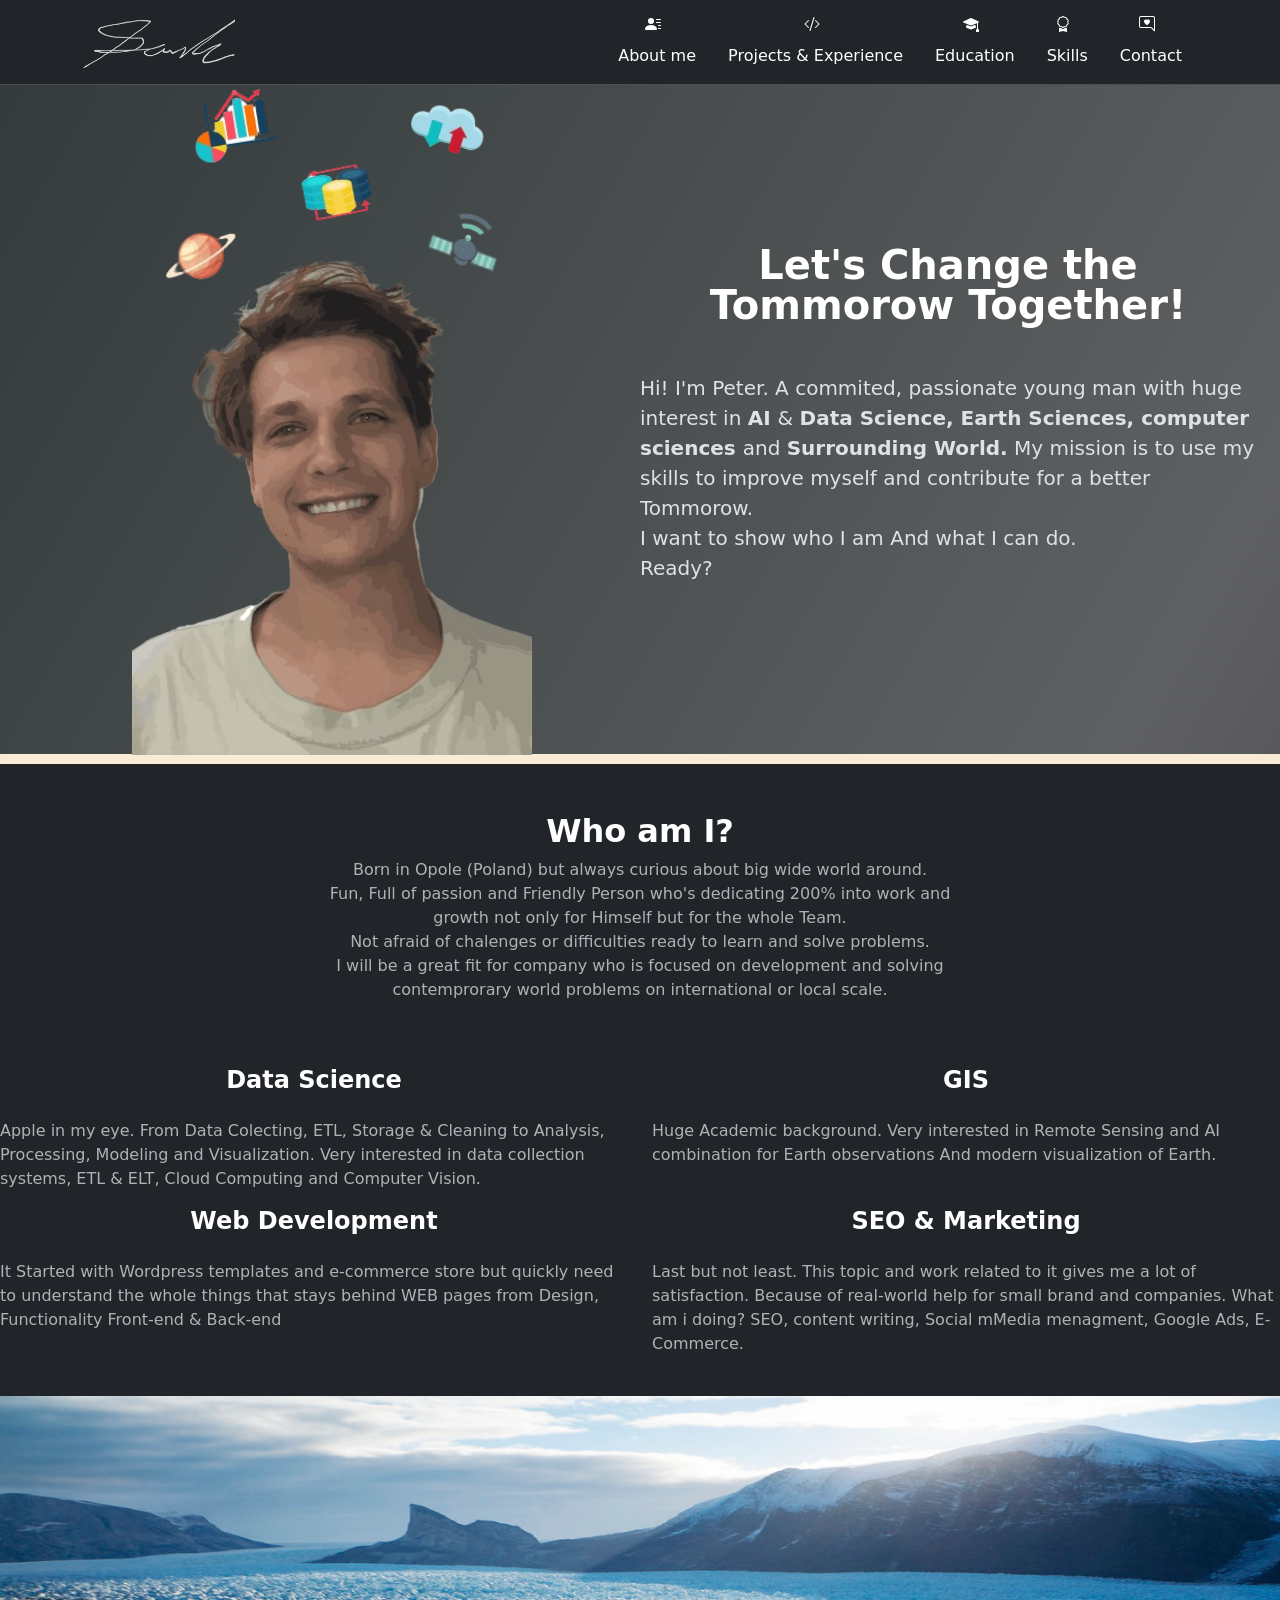
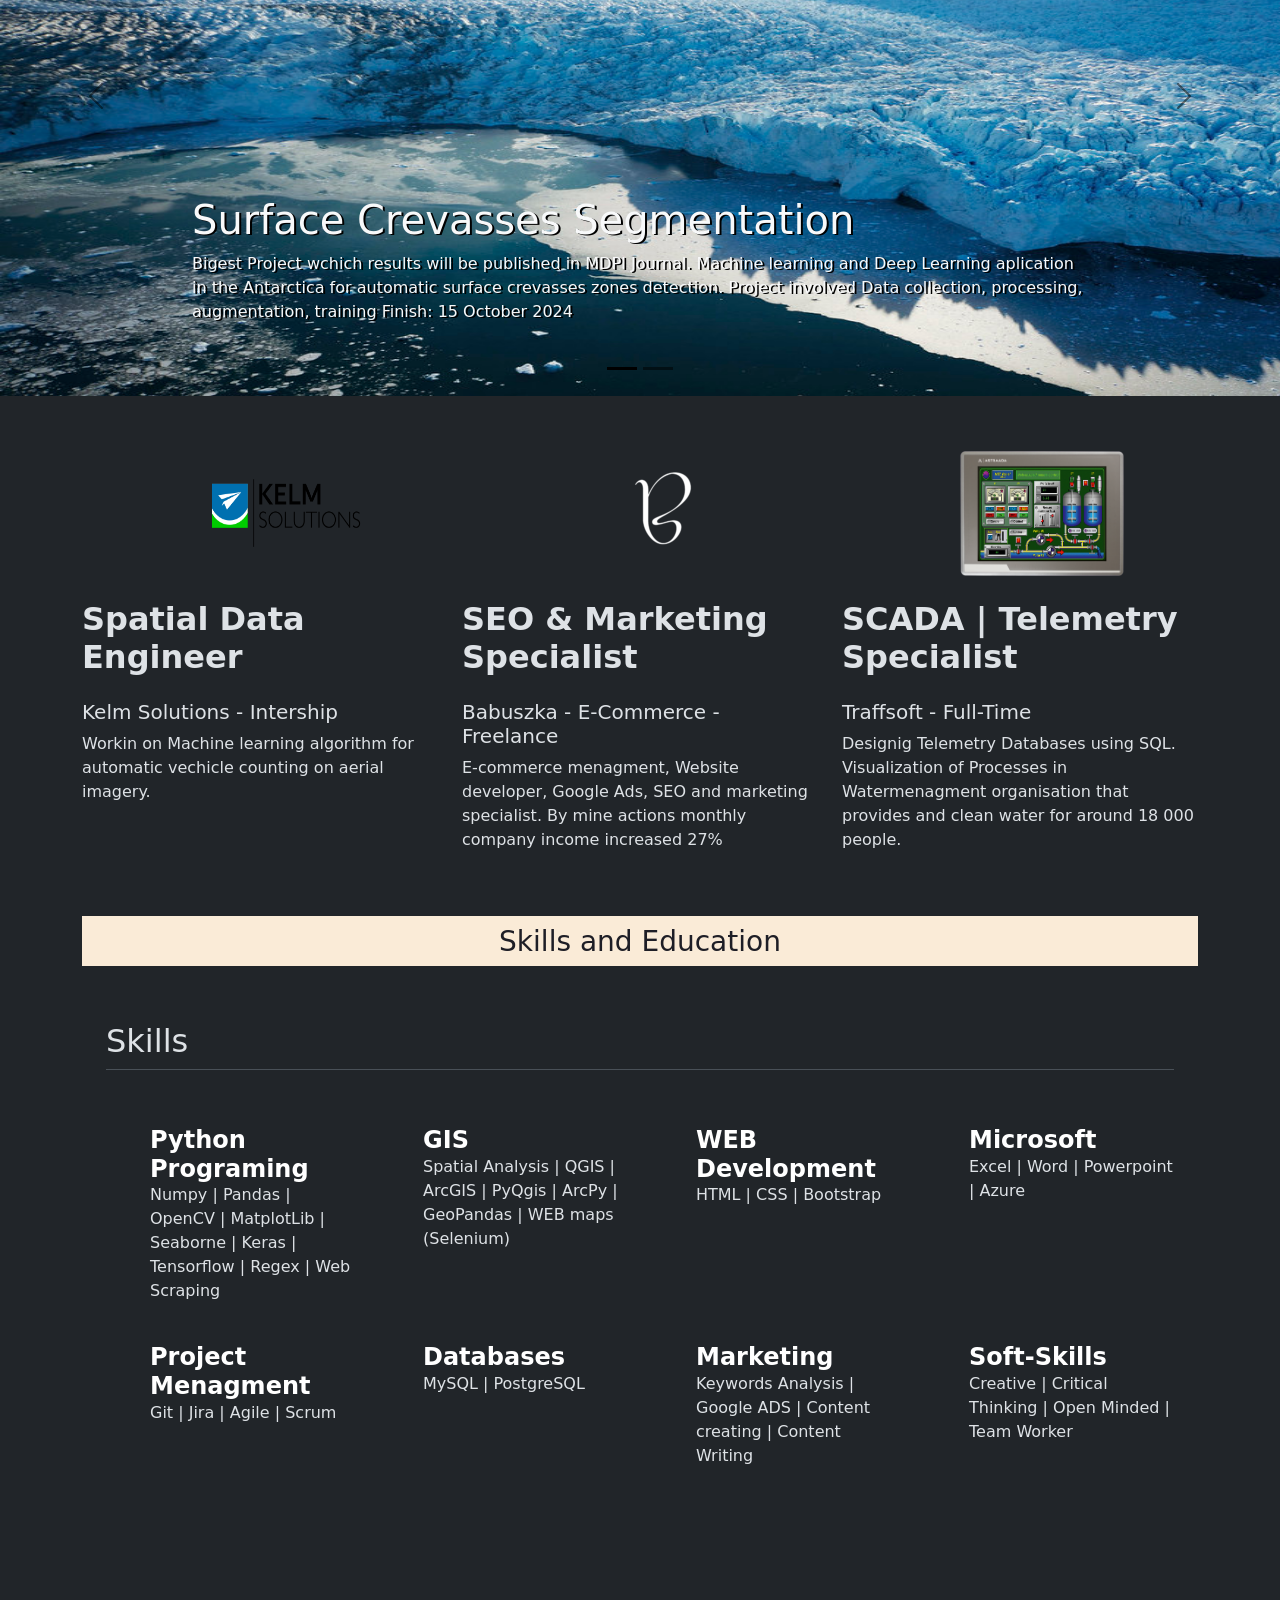
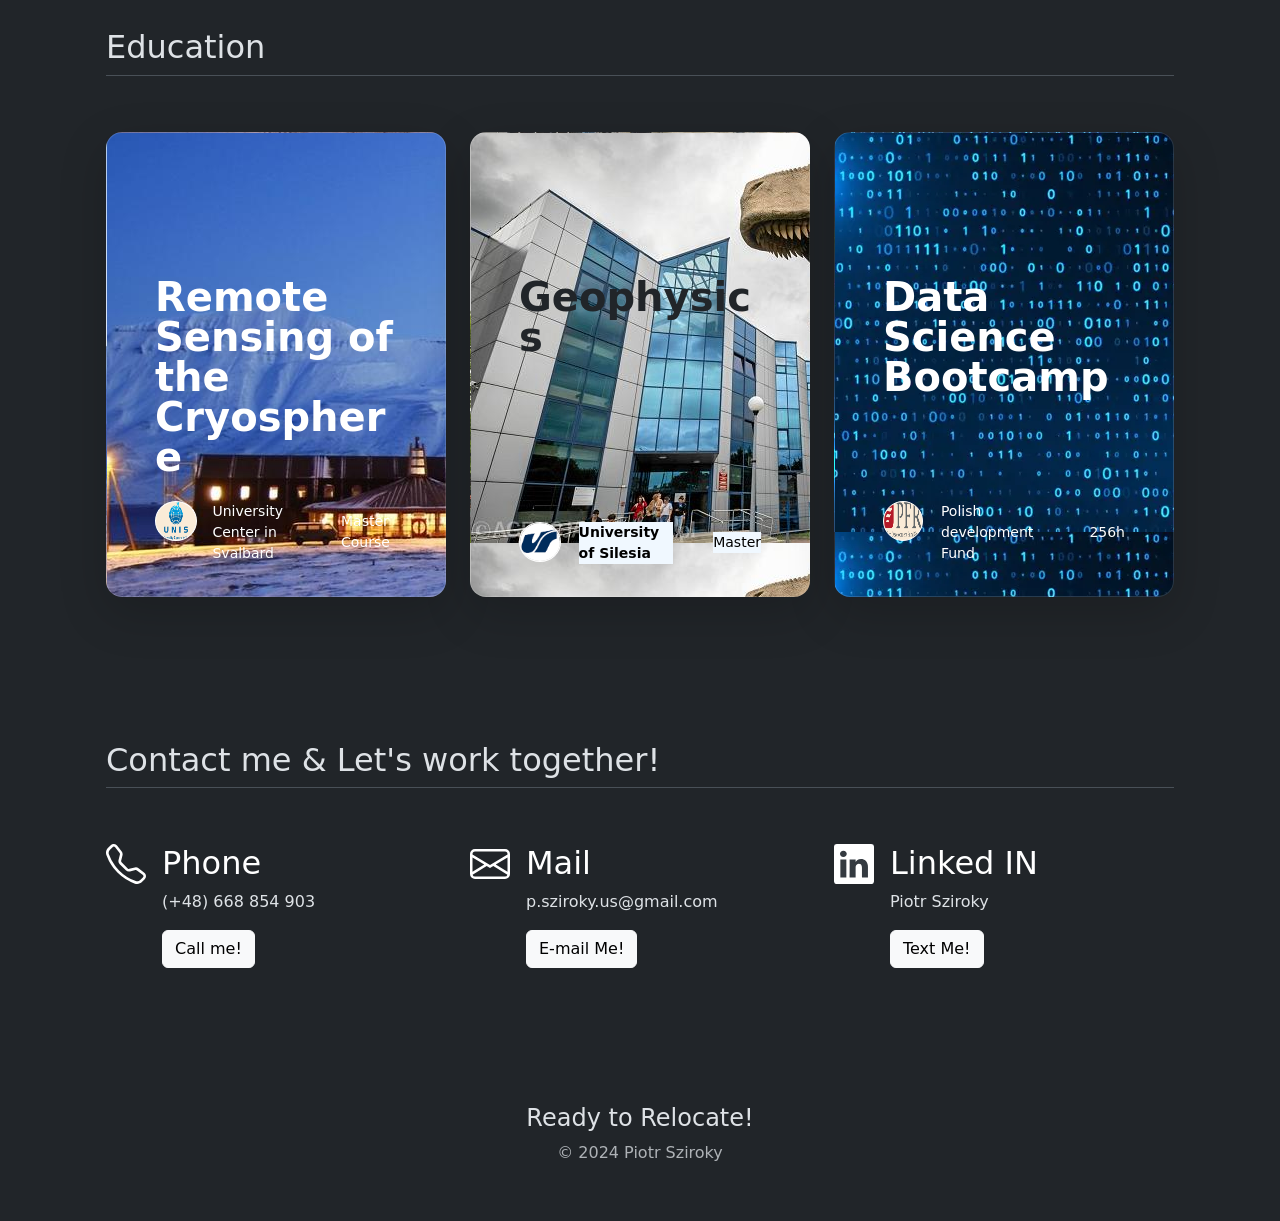
==== commit 7f468f4d: "increase the responsivnes of the site" ====
--- a/index.html
+++ b/index.html
@@ -57,13 +57,13 @@
 
     <!-- First impresion!  -->
     <div class="container-fluid gradient-background col-xxl px-4 py-1">
-        <div class="row flex-lg-row align-items-center g-0 py-0">
+        <div class="row flex-lg-row align-items-center justify-content-center g-0 py-0">
           <div class="col-10 col-sm-8 col-lg-6">
             <img src="./assets/images/thats-me-color.png" class="d-block mx-lg-auto img-fluid thats-me" alt="Bootstrap Themes" width="400" height="500" loading="lazy">
           </div>
           <div class="col-lg-6">
-            <h1 class="display-6 fw-bold text-body-emphasis lh-1 mb-3">Let's Change the Tommorow Together!</h1>
-            <p class="lead">Hi! I'm Peter. A commited, passionate young man with huge interest in <span class="important"> 
+            <h1 class="display-6 fw-bold text-body-emphasis text-center lh-1 mb-5 ">Let's Change the Tommorow Together!</h1>
+            <p class="lead ">Hi! I'm Peter. A commited, passionate young man with huge interest in <span class="important"> 
                 AI </span> & <span class="important"> Data Science, Earth Sciences, computer sciences </span> and <span class="important"> Surrounding World.</span> My mission is to use my skills to improve myself and contribute for a better Tommorow.
                 <br/>I want to show who I am And what I can do.<br/>Ready? 
                 <br/></p>
@@ -76,10 +76,10 @@
       </div>
 
     <!-- Story about Sziroky -->
-    <section class="meet">
+
         <div class="break"></div>
         
-        <div class="row row-cols-md-2 row-cols-md-2 align-items-md-center justify-content-center g-0 py-5">
+        <div class="row row-cols-md-2 row-cols-md-2 align-items-md-center justify-content-center  g-0 py-5">
             <div class="col d-flex flex-column align-items-center  gap-0">
               <h2 class="fw-bold text-body-emphasis">Who am I?</h2>
               <p class="text-center text-body-secondary">Born in Opole (Poland) but always curious about big wide world around. <br>
@@ -89,33 +89,29 @@
             </div>
       
             <div class="col">
-              <div class="row row-cols-1 row-cols-sm-2 g-6 mb-4">
-                <div class="col d-flex flex-column gap-4">
+              <div class="row row-cols-1 row-cols-sm-2 ali  g-6 mb-4">
+                <div class="col d-flex flex-column align-items-center gap-4">
                   <h4 class="fw-semibold mb-0 text-body-emphasis">Data Science</h4>
                   <p class="text-body-secondary">Apple in my eye. From Data Colecting, ETL, Storage & Cleaning to Analysis, Processing, Modeling and Visualization. Very interested in data collection systems, ETL & ELT, Cloud Computing and Computer Vision.  </p>
                 </div>
       
-                <div class="col d-flex flex-column gap-4">
+                <div class="col d-flex flex-column align-items-center gap-4">
                   <h4 class="fw-semibold mb-0 text-body-emphasis">GIS</h4>
                   <p class="text-body-secondary">Huge Academic background. Very interested in Remote Sensing and AI combination for Earth observations And modern visualization of Earth. </p>
                 </div>
       
-                <div class="col d-flex flex-column gap-4">
+                <div class="col d-flex flex-column align-items-center gap-4">
                   <h4 class="fw-semibold mb-0 text-body-emphasis">Web Development</h4>
                   <p class="text-body-secondary">It Started with Wordpress templates and e-commerce store but quickly need to understand the whole things that stays behind WEB pages from Design, Functionality Front-end & Back-end  </p>
                 </div>
       
-                <div class="col d-flex flex-column gap-4">
+                <div class="col d-flex flex-column align-items-center gap-4">
                   <h4 class="fw-semibold mb-0 text-body-emphasis">SEO & Marketing</h4>
                   <p class="text-body-secondary">Last but not least. This topic and work related to it gives me a lot of satisfaction. Because of real-world help for small brand and companies. What am i doing? SEO, content writing, Social mMedia menagment, Google Ads, E-Commerce.  </p>
                 </div>
               </div>
             </div>
           </div>
-    </section>
-
-    <!-- My projects esspecialy segmentation  -->
-    <section class="projects">
 
 
     <div id="myCarousel" class="carousel slide mb-6" data-bs-ride="carousel">
@@ -159,24 +155,24 @@
           
               <!-- Three columns of text below the carousel -->
               <div class="row py-4 py-5">
-                <div class="col-lg-4 ">
-                    <svg class="bd-placeholder-img rounded-circle" width="140" height="140" xmlns="http://www.w3.org/2000/svg" role="img" aria-label="Placeholder" preserveAspectRatio="xMidYMid slice" focusable="false"><title>Placeholder</title><img src="./assets/images/kelm solution.png" height="100px" width="200px"><rect width="100%" height="100%" fill="var(--bs-secondary-color)"></rect></svg>
-                  <h2 class="fw-normal py-3">Spatial Data Engineer</h2>
-                  <h5>Kelm Solutions - Intership</h5>
+                <div class="col-lg-4  ">
+                    <svg class="bd-placeholder-img rounded-circle" width="100" height="140" xmlns="http://www.w3.org/2000/svg" role="img" aria-label="Placeholder" preserveAspectRatio="xMidYMid slice" focusable="false"><title>Placeholder</title><img src="./assets/images/kelm solution.png" height="100px" width="200px"><rect width="100%" height="100%" fill="var(--bs-secondary-color)"></rect></svg>
+                  <h2 class="fw-bold  py-3">Spatial Data Engineer</h2>
+                  <h5 class="fw-normal">Kelm Solutions - Intership</h5>
                   <p>Workin on Machine learning algorithm for automatic vechicle counting on aerial imagery.</p>
                   
                 </div><!-- /.col-lg-4 -->
                 <div class="col-lg-4">
                   <svg class="bd-placeholder-img rounded-circle" width="140" height="140" xmlns="http://www.w3.org/2000/svg" role="img" aria-label="Placeholder" preserveAspectRatio="xMidYMid slice" focusable="false"><title>Placeholder</title><img src="./assets/images/babuszka.png"><rect width="100%" height="100%" fill="var(--bs-secondary-color)"></rect></svg>
-                  <h2 class="fw-normal py-3">SEO & Marketing Specialist</h2>
-                  <h5>Babuszka - E-Commerce - Freelance</h5>
+                  <h2 class="fw-bold py-3">SEO & Marketing Specialist</h2>
+                  <h5 class="fw-normal">Babuszka - E-Commerce - Freelance</h5>
                   <p>E-commerce menagment, Website developer, Google Ads, SEO and marketing specialist. By mine actions monthly company income increased 27%</p>
                   
                 </div><!-- /.col-lg-4 -->
                 <div class="col-lg-4 ">
-                  <svg class="bd-placeholder-img rounded-circle" width="140" height="140" xmlns="http://www.w3.org/2000/svg" role="img" aria-label="Placeholder" preserveAspectRatio="xMidYMid slice" focusable="false"><title>Placeholder</title><img src="./assets/images/Traffsoft.png" width="200px" alt=""><rect width="100%" height="100%" fill="var(--bs-secondary-color)"></rect></svg>
-                  <h2 class="fw-normal py-3">SCADA | Telemetry Specialist</h2>
-                  <h5>Traffsoft - Full-Time</h5>
+                  <svg class="bd-placeholder-img rounded-circle" width="100" height="140" xmlns="http://www.w3.org/2000/svg" role="img" aria-label="Placeholder" preserveAspectRatio="xMidYMid slice" focusable="false"><title>Placeholder</title><img src="./assets/images/Traffsoft.png" width="200px" alt=""><rect width="100%" height="100%" fill="var(--bs-secondary-color)"></rect></svg>
+                  <h2 class="fw-bold py-3">SCADA | Telemetry Specialist</h2>
+                  <h5 class="fw-normal">Traffsoft - Full-Time</h5>
                   <p>Designig Telemetry Databases using SQL. Visualization of Processes in Watermenagment organisation that provides and clean water for around 18 000 people.   </p>
                   
                 </div><!-- /.col-lg-4 -->
@@ -185,13 +181,7 @@
           
               
     
-    </section>
-    <!-- Carousels with courses and universities -->
-    <section class="education">
-
-    </section>
-    <!-- list of tech skills -->
-    <section class="tech-skills">
+ 
         <h3 class="divider">Skills and Education</h3>
         <div class="container px-4 py-5" id="icon-grid">
             <h2 class="pb-2 border-bottom">Skills</h2>
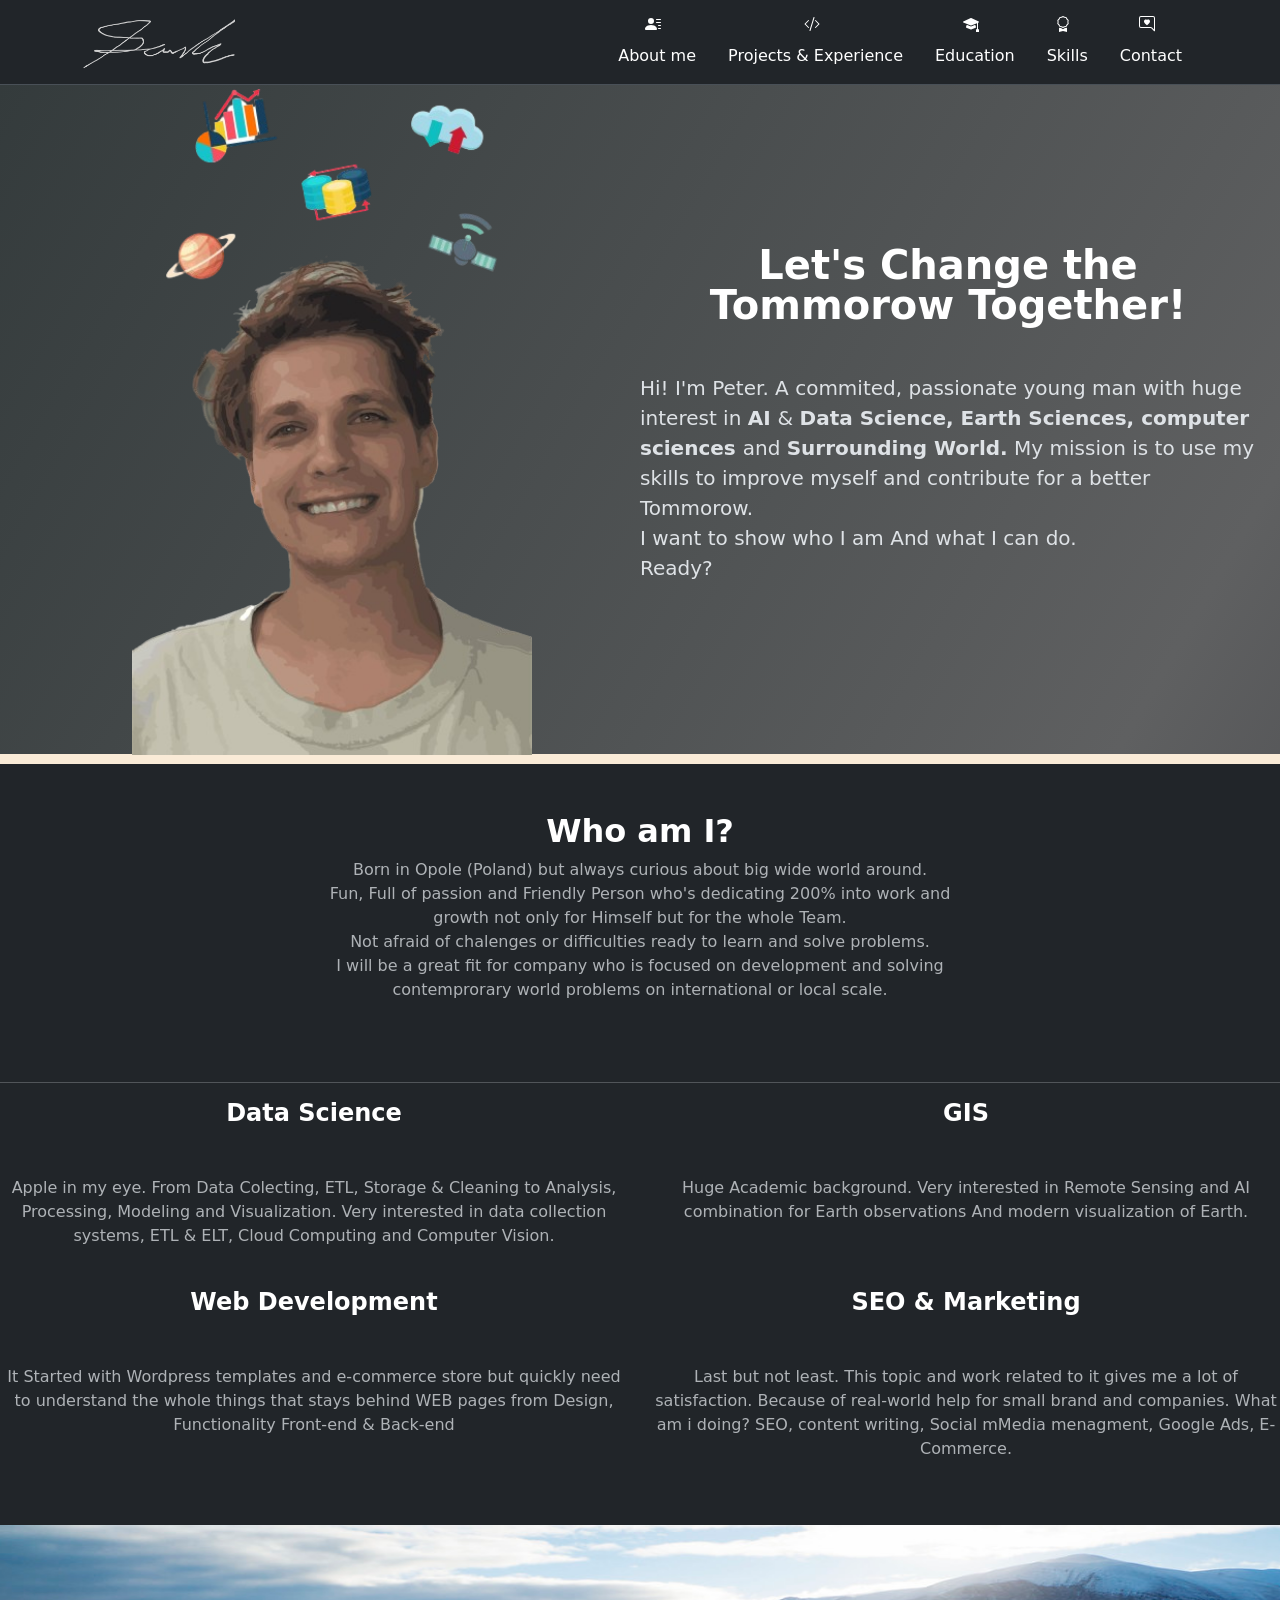
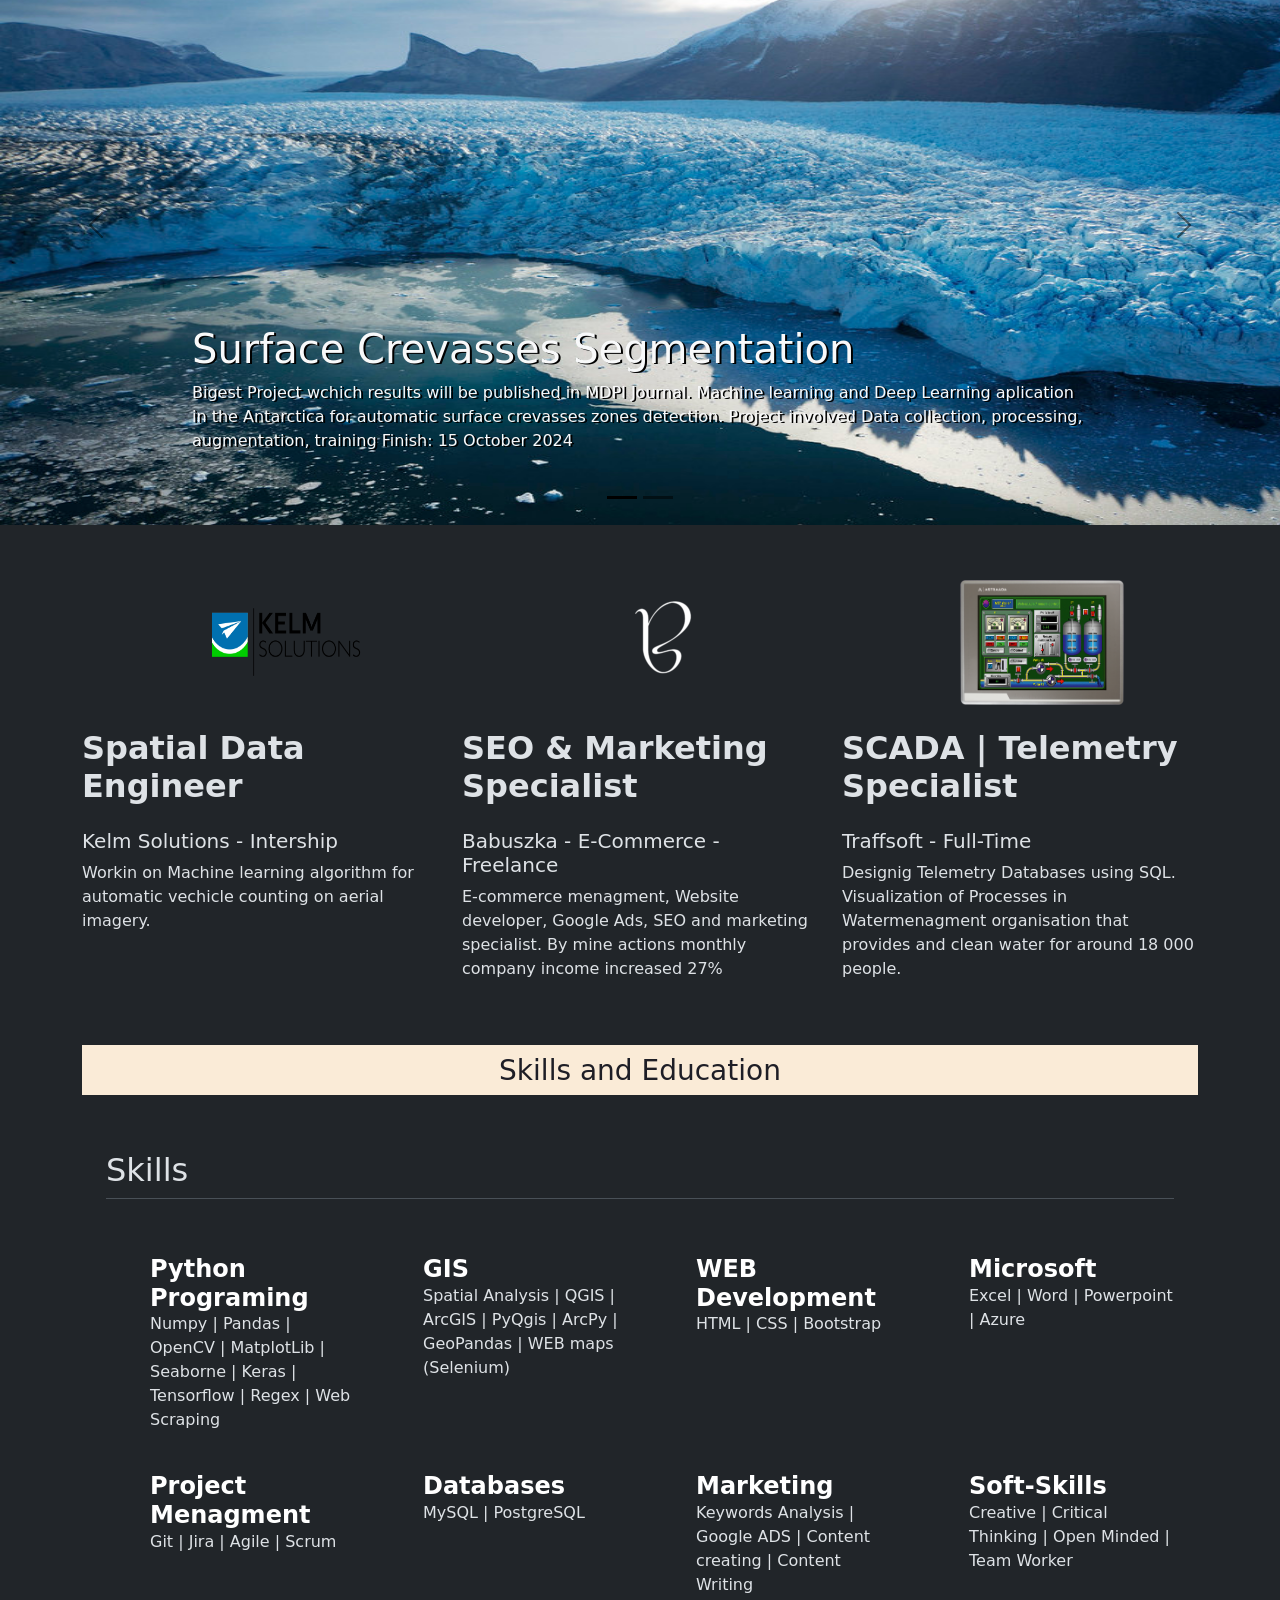
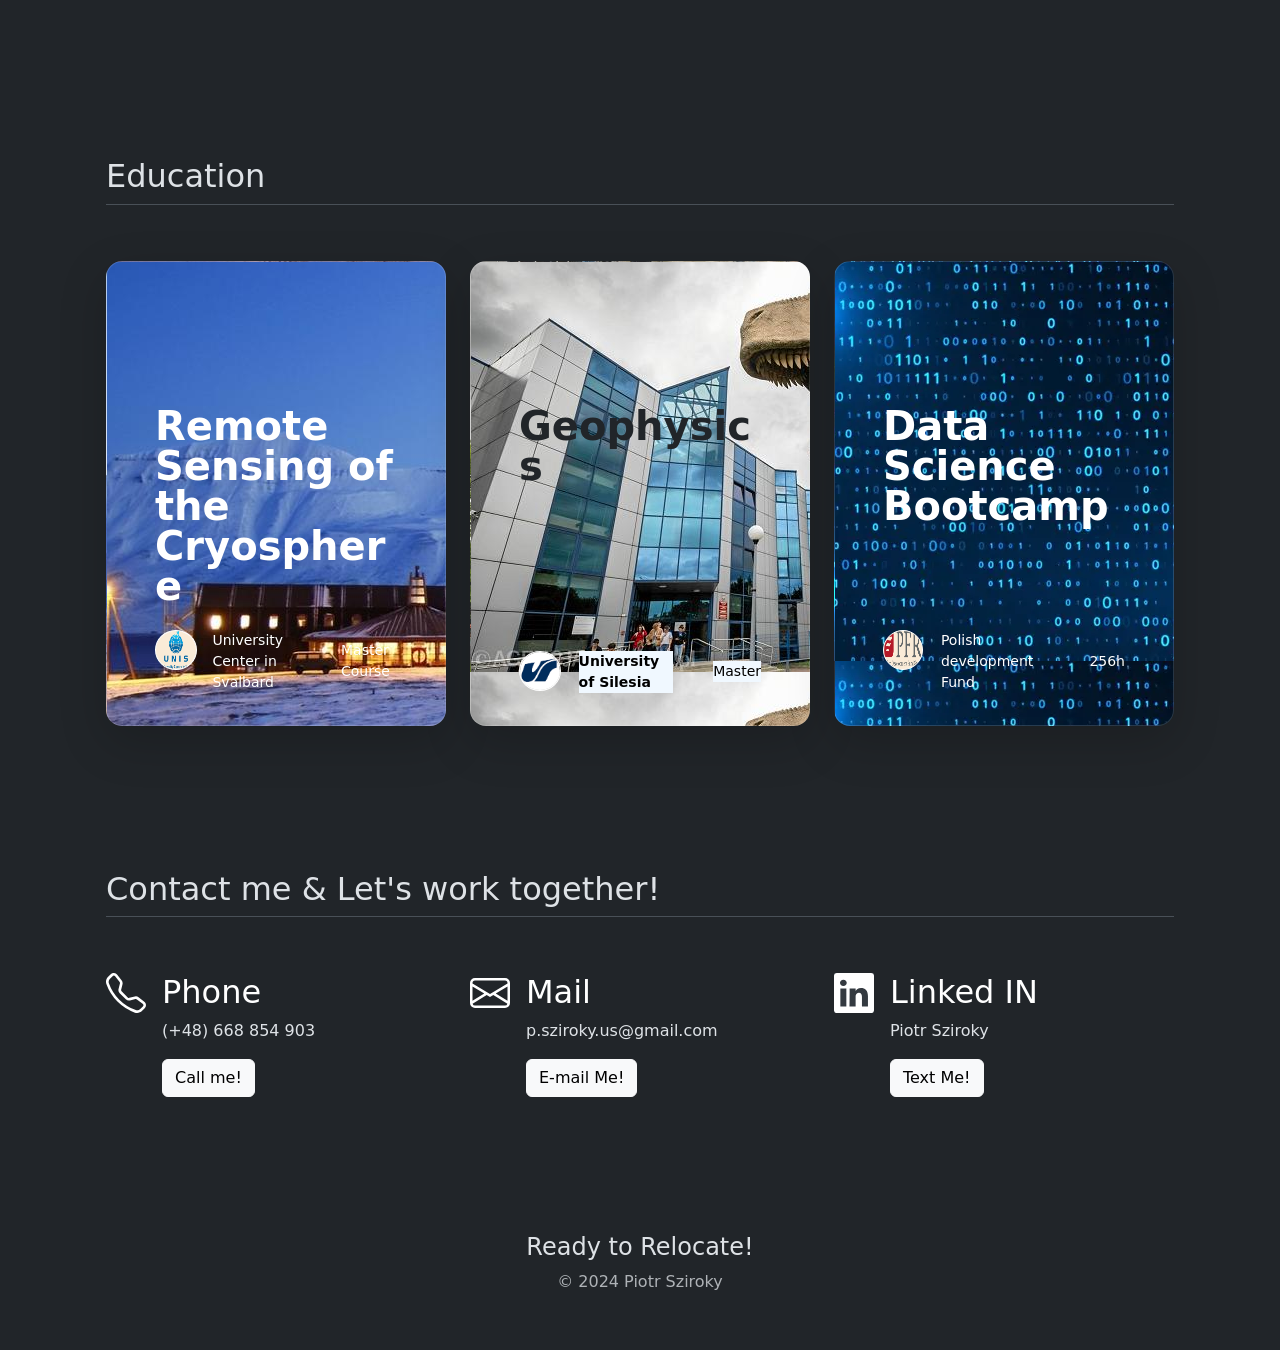
==== commit c47b3f8d: "added some details" ====
--- a/index.html
+++ b/index.html
@@ -86,28 +86,28 @@
                  Fun, Full of passion and Friendly Person who's dedicating 200% into work and growth not only for Himself but for the whole Team.<br> 
                  Not afraid of chalenges or difficulties ready to learn and solve problems. <br>I will be a great fit for company who is focused on development and solving contemprorary world problems on international or local scale.   </p>
             </div>
-            </div>
-      
+          </div>
+          <hr>
             <div class="col">
               <div class="row row-cols-1 row-cols-sm-2 ali  g-6 mb-4">
-                <div class="col d-flex flex-column align-items-center gap-4">
+                <div class="col d-flex flex-column align-items-center gap-5 mb-4">
                   <h4 class="fw-semibold mb-0 text-body-emphasis">Data Science</h4>
-                  <p class="text-body-secondary">Apple in my eye. From Data Colecting, ETL, Storage & Cleaning to Analysis, Processing, Modeling and Visualization. Very interested in data collection systems, ETL & ELT, Cloud Computing and Computer Vision.  </p>
+                  <p class="text-body-secondary text-center">Apple in my eye. From Data Colecting, ETL, Storage & Cleaning to Analysis, Processing, Modeling and Visualization. Very interested in data collection systems, ETL & ELT, Cloud Computing and Computer Vision.  </p>
                 </div>
       
-                <div class="col d-flex flex-column align-items-center gap-4">
+                <div class="col d-flex flex-column align-items-center gap-5 mb-4">
                   <h4 class="fw-semibold mb-0 text-body-emphasis">GIS</h4>
-                  <p class="text-body-secondary">Huge Academic background. Very interested in Remote Sensing and AI combination for Earth observations And modern visualization of Earth. </p>
+                  <p class="text-body-secondary text-center">Huge Academic background. Very interested in Remote Sensing and AI combination for Earth observations And modern visualization of Earth. </p>
                 </div>
       
-                <div class="col d-flex flex-column align-items-center gap-4">
+                <div class="col d-flex flex-column align-items-center gap-5 mb-4">
                   <h4 class="fw-semibold mb-0 text-body-emphasis">Web Development</h4>
-                  <p class="text-body-secondary">It Started with Wordpress templates and e-commerce store but quickly need to understand the whole things that stays behind WEB pages from Design, Functionality Front-end & Back-end  </p>
+                  <p class="text-body-secondary text-center">It Started with Wordpress templates and e-commerce store but quickly need to understand the whole things that stays behind WEB pages from Design, Functionality Front-end & Back-end  </p>
                 </div>
       
-                <div class="col d-flex flex-column align-items-center gap-4">
+                <div class="col d-flex flex-column align-items-center gap-5 mb-4">
                   <h4 class="fw-semibold mb-0 text-body-emphasis">SEO & Marketing</h4>
-                  <p class="text-body-secondary">Last but not least. This topic and work related to it gives me a lot of satisfaction. Because of real-world help for small brand and companies. What am i doing? SEO, content writing, Social mMedia menagment, Google Ads, E-Commerce.  </p>
+                  <p class="text-body-secondary text-center">Last but not least. This topic and work related to it gives me a lot of satisfaction. Because of real-world help for small brand and companies. What am i doing? SEO, content writing, Social mMedia menagment, Google Ads, E-Commerce.  </p>
                 </div>
               </div>
             </div>
